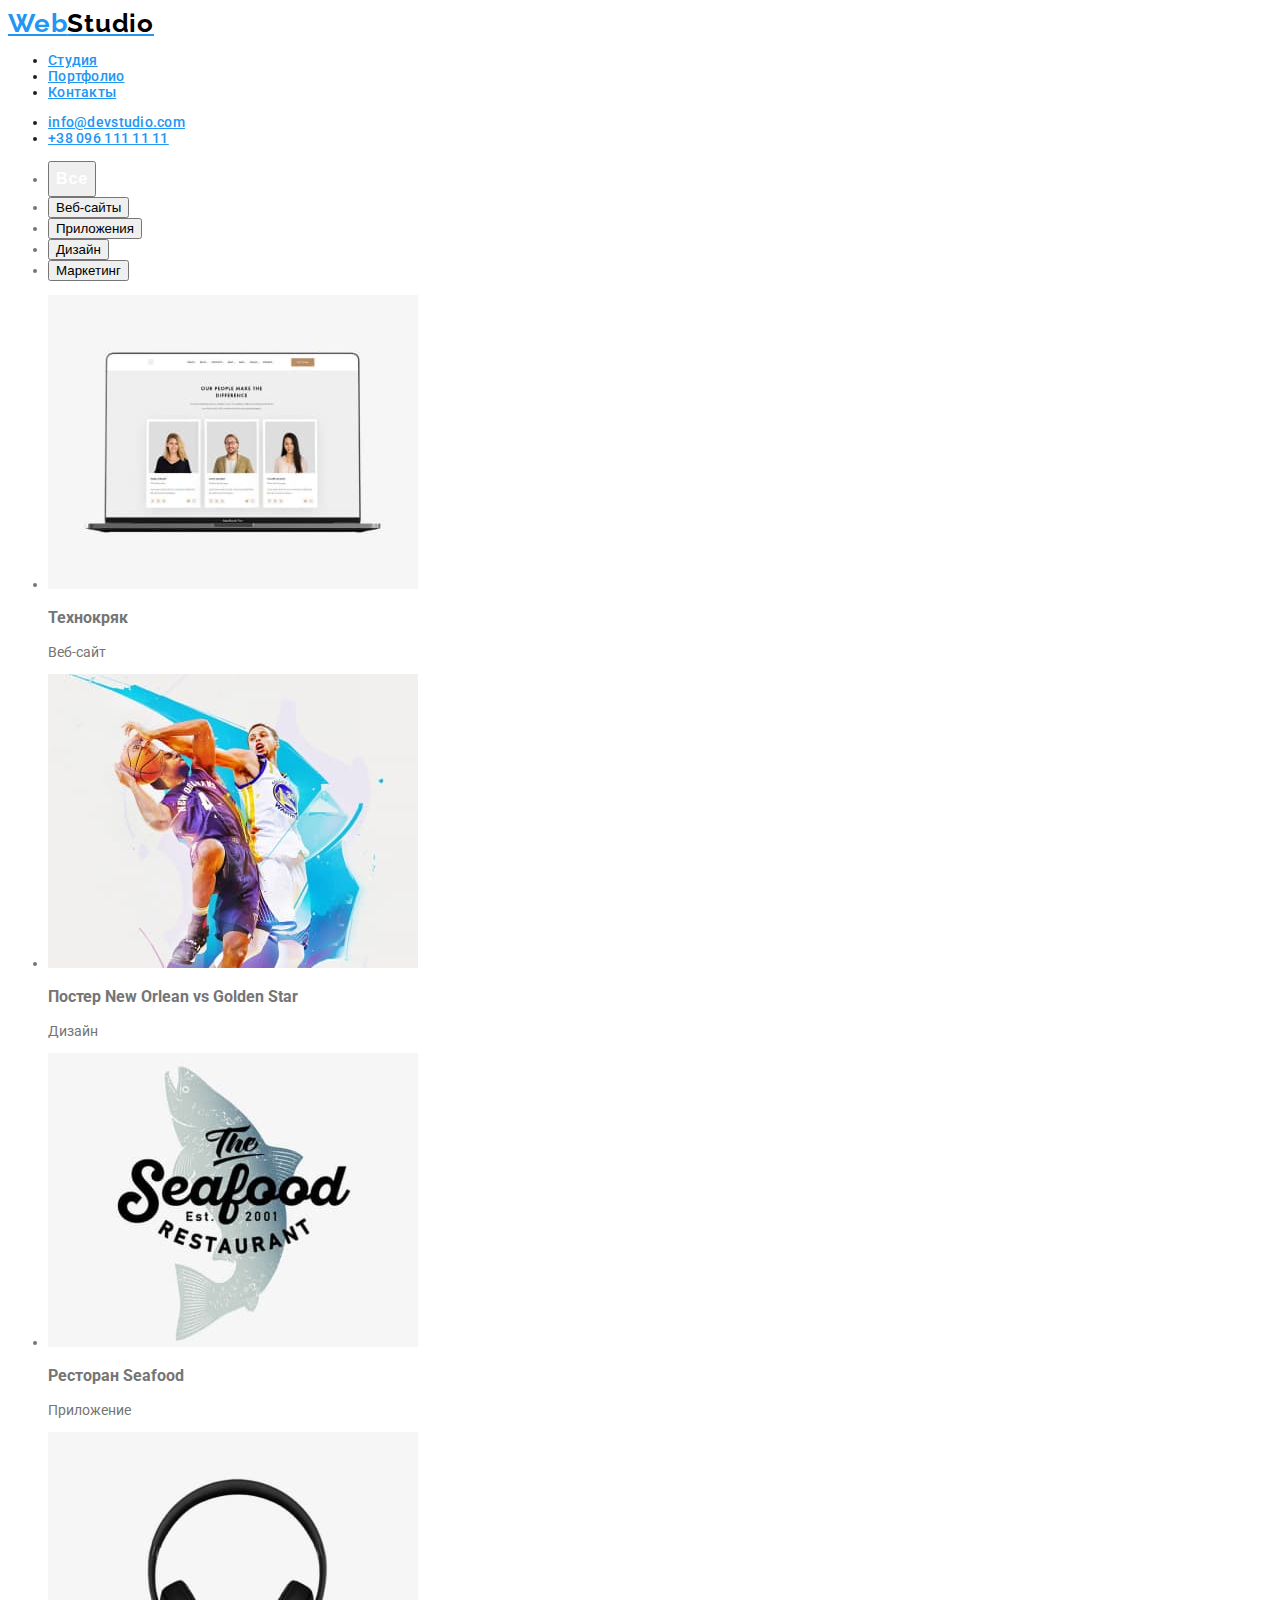
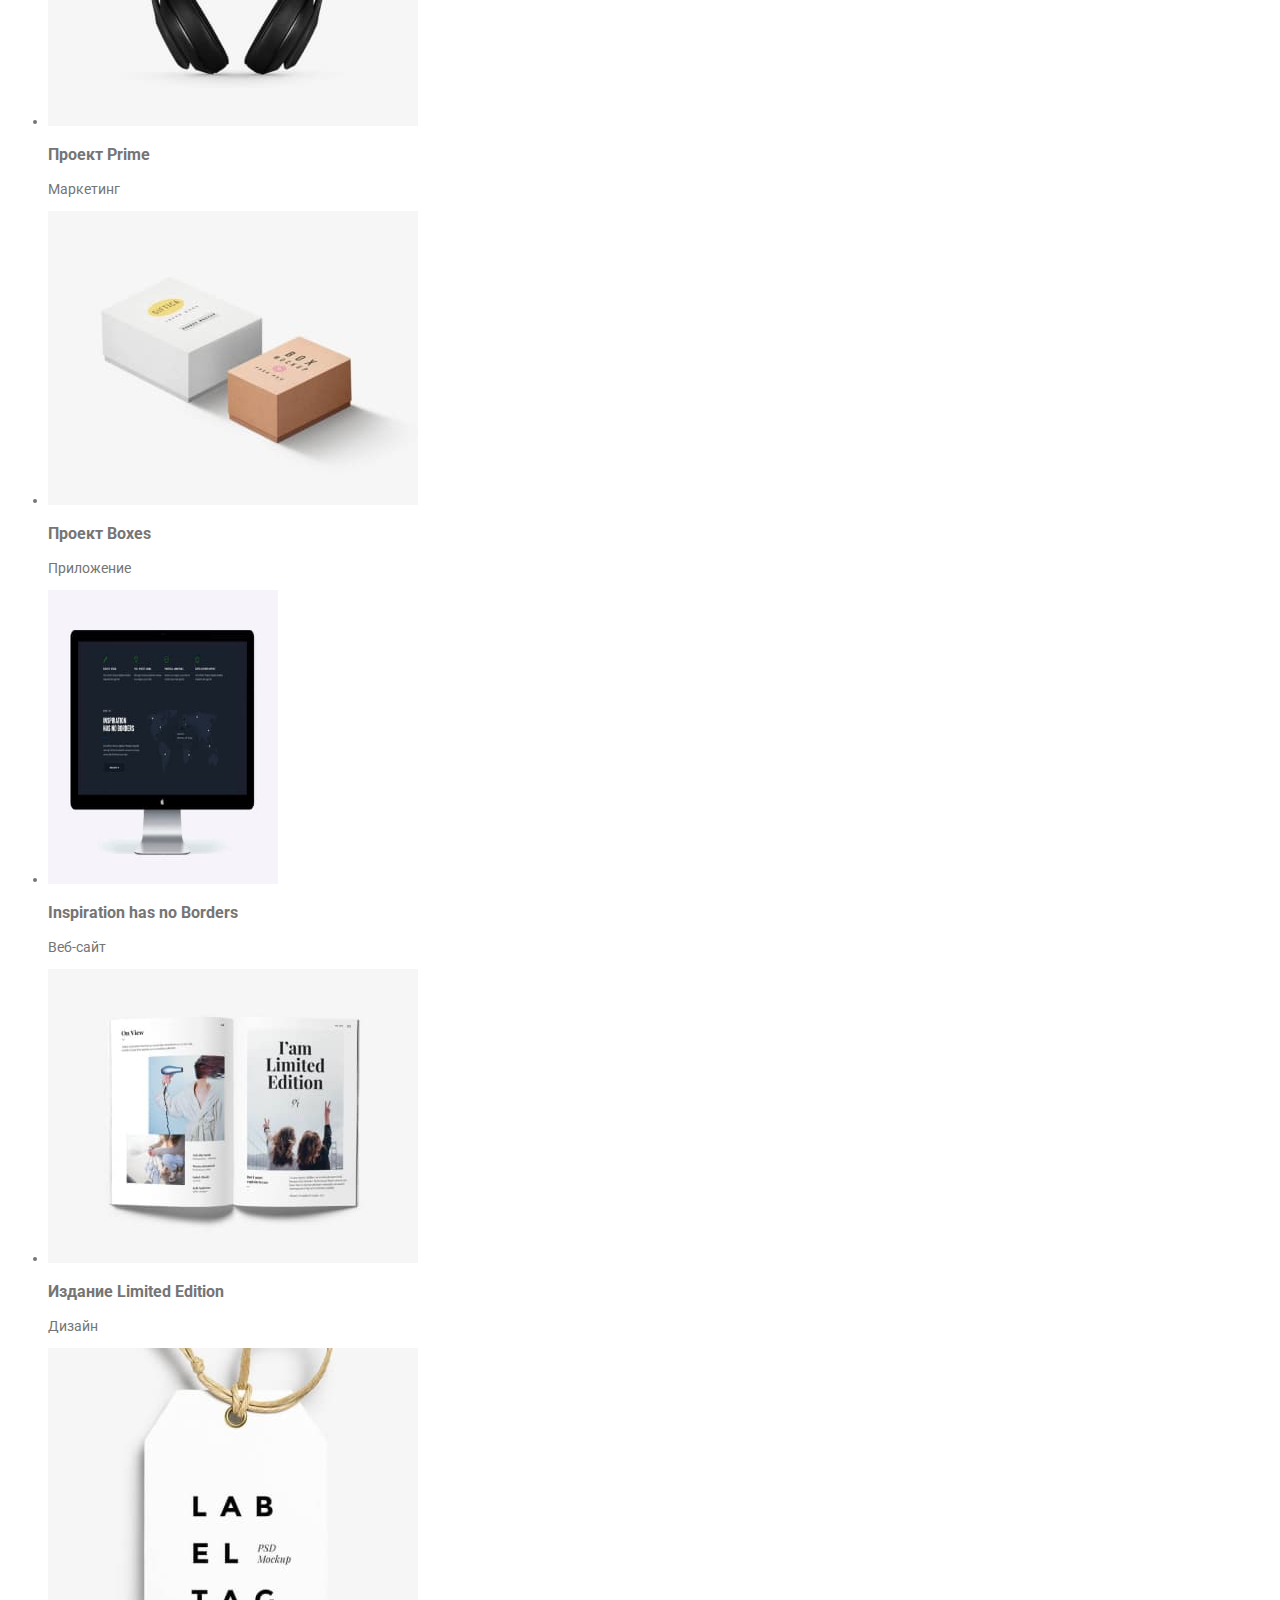
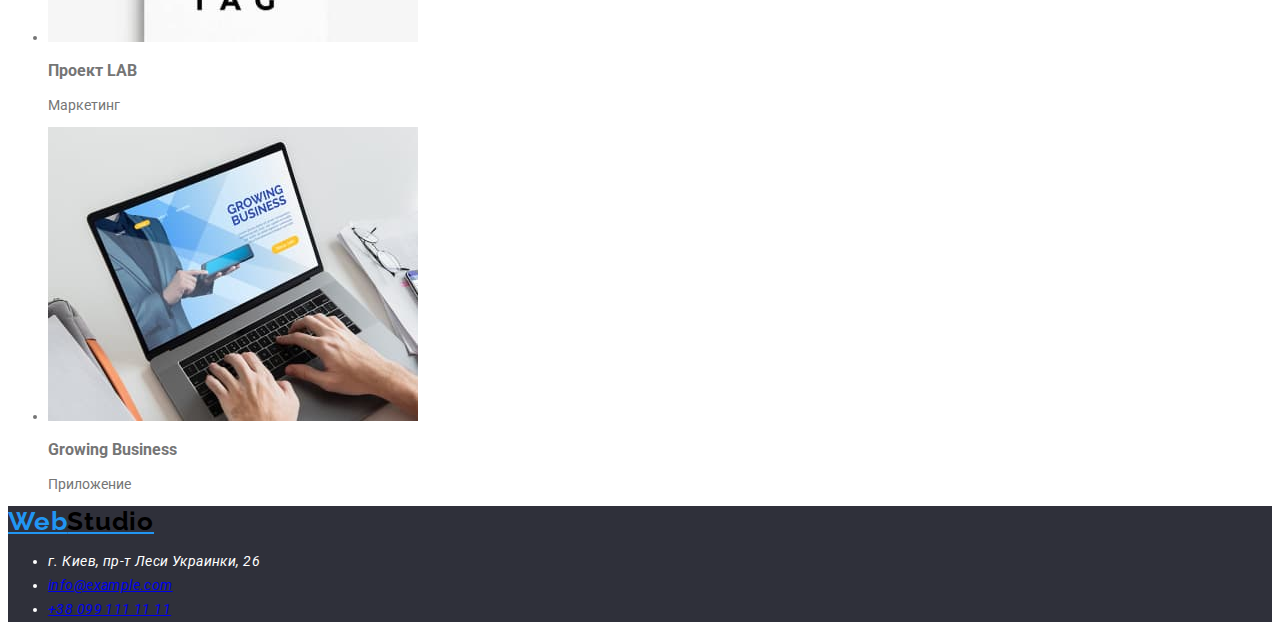
==== portfolio.html @ 28a1908c "Доработка portfolio button logo" ====
<!DOCTYPE html>
<html lang="ru">
  <head>
    <meta charset="UTF-8" />
    <meta http-equiv="X-UA-Compatible" content="IE=edge" />
    <meta name="viewport" content="width=device-width, initial-scale=1.0" />
    <title>Portfolio</title>
    <link rel="preconnect" href="https://fonts.googleapis.com" />
    <link rel="preconnect" href="https://fonts.gstatic.com" crossorigin />
    <link
      href="https://fonts.googleapis.com/css2?family=Raleway:wght@700&family=Roboto:wght@400;500;700;900&display=swap"
      rel="stylesheet"
    />
    <link rel="stylesheet" href="./css/style.css" />
  </head>
  <body>
    <header class="header">
      <a href="./index.html" class="header-logo">Web<span class="logo">Studio</span></a>
      <nav class="header-navigation">
        <ul class="header-list">
          <li class="header-item"><a href="" class="header-link link">Студия</a></li>
          <li class="header-item">
            <a href="./portfolio.html" class="header-link link">Портфолио</a>
          </li>
          <li class="header-item"><a href="" class="header-link link">Контакты</a></li>
        </ul>
      </nav>
      <ul class="header-list">
        <li><a href="mailto:info@devstudio.com" class="header-link">info@devstudio.com</a></li>
        <li><a class="header-link" href="tel:+380961111111">+38 096 111 11 11</a></li>
      </ul>
    </header>
    <div class="div">
      <ul class="portfolio-btn">
        <li><button type="button" class="section-btn">Все</button></li>
        <li><button type="button">Веб-сайты</button></li>
        <li><button type="button">Приложения</button></li>
        <li><button type="button">Дизайн</button></li>
        <li><button type="button">Маркетинг</button></li>
      </ul>
    </div>
    <div>
      <ul class="section-for-list">
        <li>
          <img src="./images/portfolio-1.jpg" alt="технокряк" width="370" height="294.22" />
          <h3 class="portfolio-list">Технокряк</h3>
          <p class="portfolio-about">Веб-сайт</p>
        </li>
        <li>
          <img src="./images/portfolio-2.jpg" alt="постер" width="370" height="294.22" />
          <h3 class="portfolio-list">Постер New Orlean vs Golden Star</h3>
          <p class="portfolio-about">Дизайн</p>
        </li>
        <li>
          <img src="./images/portfolio-3.jpg" alt="ресторан" width="370" height="294.22" />
          <h3 class="portfolio-list">Ресторан Seafood</h3>
          <p class="portfolio-about">Приложение</p>
        </li>
        <li>
          <img src="./images/portfolio-4.jpg" alt="прайм" width="370" height="294.22" />
          <h3 class="portfolio-list">Проект Prime</h3>
          <p class="portfolio-about">Маркетинг</p>
        </li>
        <li>
          <img src="./images/portfolio-5.jpg" alt="боксес" width="370" height="294.22" />
          <h3 class="portfolio-list">Проект Boxes</h3>
          <p class="portfolio-about">Приложение</p>
        </li>
        <li>
          <img src="./images/portfolio-6.jpg" alt="инспирейшн" width="230" height="294.22" />
          <h3 class="portfolio-list">Inspiration has no Borders</h3>
          <p class="portfolio-about">Веб-сайт</p>
        </li>
        <li>
          <img src="./images/portfolio-7.jpg" alt="издание" width="370" height="294.22" />
          <h3 class="portfolio-list">Издание Limited Edition</h3>
          <p class="portfolio-about">Дизайн</p>
        </li>
        <li>
          <img src="./images/portfolio-8.jpg" alt="лаб" width="370" height="294.22" />
          <h3 class="portfolio-list">Проект LAB</h3>
          <p class="portfolio-about">Маркетинг</p>
        </li>
        <li>
          <img src="./images/portfolio-9.jpg" alt="бизнес" width="370" height="294.22" />
          <h3 class="portfolio-list">Growing Business</h3>
          <p class="portfolio-about">Приложение</p>
        </li>
      </ul>
    </div>

    <footer class="footer">
      <a href="" class="header-logo">Web<span class="logo">Studio</span></a>
      <address>
        <ul class="footer-list">
          <li class="adress-text">г. Киев, пр-т Леси Украинки, 26</li>
          <li class="adress-text"><a href="mailto:info@example.com">info@example.com</a></li>
          <li class="adress-text"><a href="tel:+380991111111">+38 099 111 11 11</a></li>
        </ul>
      </address>
    </footer>
  </body>
</html>
---- css/style.css ----
:root {
  --main-color: #757575;
  --secondary-color: #212121;
}

body {
  font-family: 'Roboto', sans-serif;
  font-weight: 400;
  font-style: normal;
  font-size: 14px;
  color: var(--main-color);
}
.hidden-title {
  width: 1px;
  height: 1px;
  overflow: hidden;
  opacity: 0;
  margin: -1px;
}

.header-logo {
  font-family: 'Raleway', sans-serif;
  font-style: normal;
  font-weight: 700;
  font-size: 26px;
  line-height: 1.19;
  letter-spacing: 0.03em;
  color: #2196f3;
}

.logo {
  font-family: 'Raleway', sans-serif;
  font-style: normal;
  font-weight: 700;
  font-size: 26px;
  line-height: 1.19;
  letter-spacing: 0.03em;
  color: #000000;
}

.header-list {
  /* font-family: 'Roboto';
  font-style: normal; */
  font-weight: 500;
  /* font-size: 14px; */
  line-height: 1.14;
  letter-spacing: 0.02em;
  color: #212121;
}

.header-link {
  /* font-family: 'Roboto';
  font-style: normal; */
  font-weight: 500;
  /* font-size: 14px; */
  line-height: 1.14;
  letter-spacing: 0.02em;
  color: #2196f3;
}

.section-main {
  /* font-family: 'Roboto';
  font-style: normal; */
  font-weight: 900;
  font-size: 44px;
  line-height: 1.36;
  text-align: center;
  letter-spacing: 0.06em;
  text-transform: uppercase;
  color: #ffffff;
}

.section {
  background: #2f303a;
}

.section-btn {
  /* font-family: 'Roboto';
  font-style: normal; */
  font-weight: 700;
  font-size: 16px;
  line-height: 1.88;
  display: flex;
  align-items: center;
  text-align: center;
  letter-spacing: 0.06em;
  color: #ffffff;
}
.section-two-text {
  /* font-family: 'Roboto';
  font-style: normal; */
  font-weight: 700;
  /* font-size: 14px; */
  line-height: 1.14;
  letter-spacing: 0.03em;
  text-transform: uppercase;
  color: #212121;
}

.section-two-text1 {
  /* font-family: 'Roboto';
  font-style: normal; */
  font-weight: 400;
  /* font-size: 14px; */
  line-height: 1.71;
  letter-spacing: 0.03em;
  color: #757575;
}

.section-three {
/* font-family: 'Roboto';
font-style: normal; */
font-weight: 700;
font-size: 36px;
line-height: 1.17;
text-align: center;
letter-spacing: 0.03em
color: #212121;
}

.section-for {
/* font-family: 'Roboto';
font-style: normal; */
font-weight: 700;
font-size: 36px;
line-height: 1.17;
text-align: center;
letter-spacing: 0.03em;
color: #212121;
}

.section-for-name {
/* font-family: 'Roboto';
font-style: normal; */
font-weight: 500;
font-size: 16px;
line-height: 1.19;
text-align: center;
letter-spacing: 0.03em;
color: #212121;
}

.section-for-text {
/* font-family: 'Roboto';
font-style: normal;
font-weight: 400; */
font-size: 16px;
line-height: 1.19;
text-align: center;
letter-spacing: 0.03em;
color: #757575;
}

.adress-text {
  /* font-family: 'Roboto';
font-style: normal;
font-weight: 400;
font-size: 14px; */
line-height: 1.71;
letter-spacing: 0.03em;
color: #FFFFFF;
}

.footer {
  background: #2F303A;
}
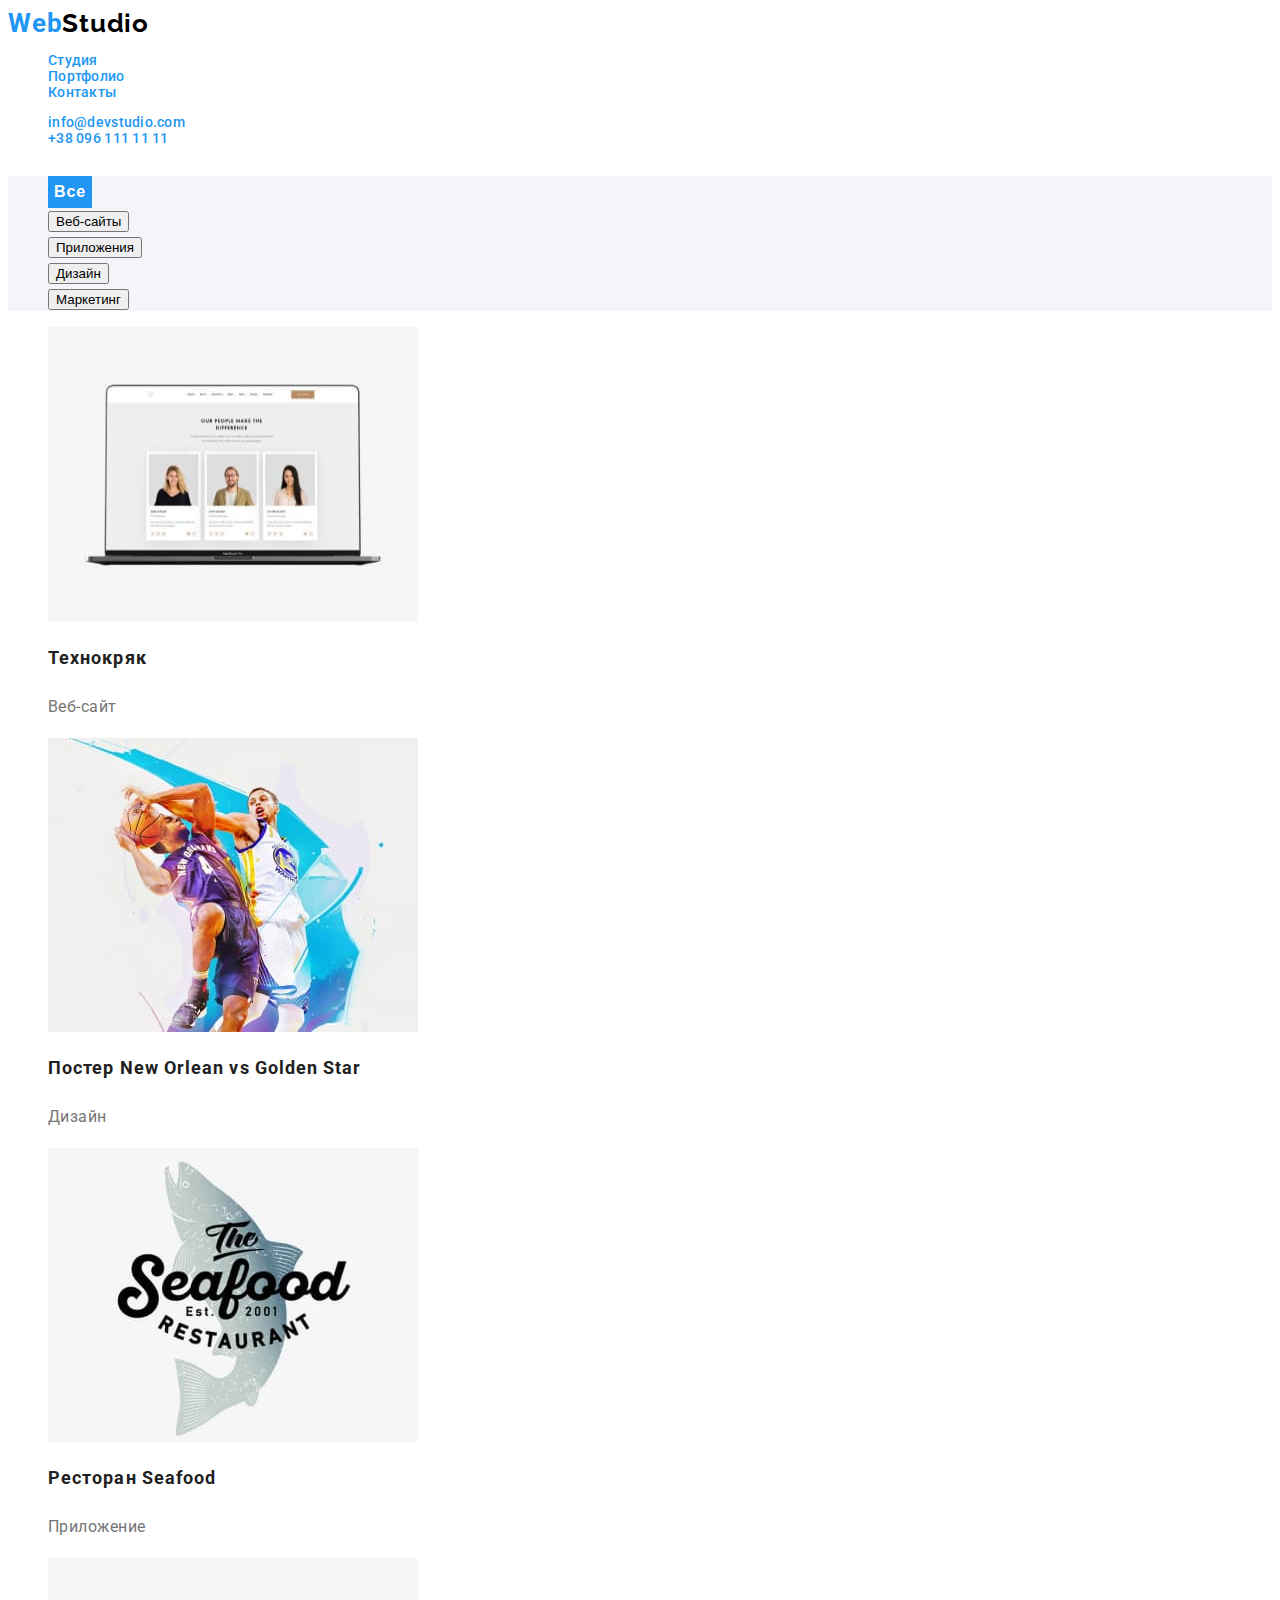
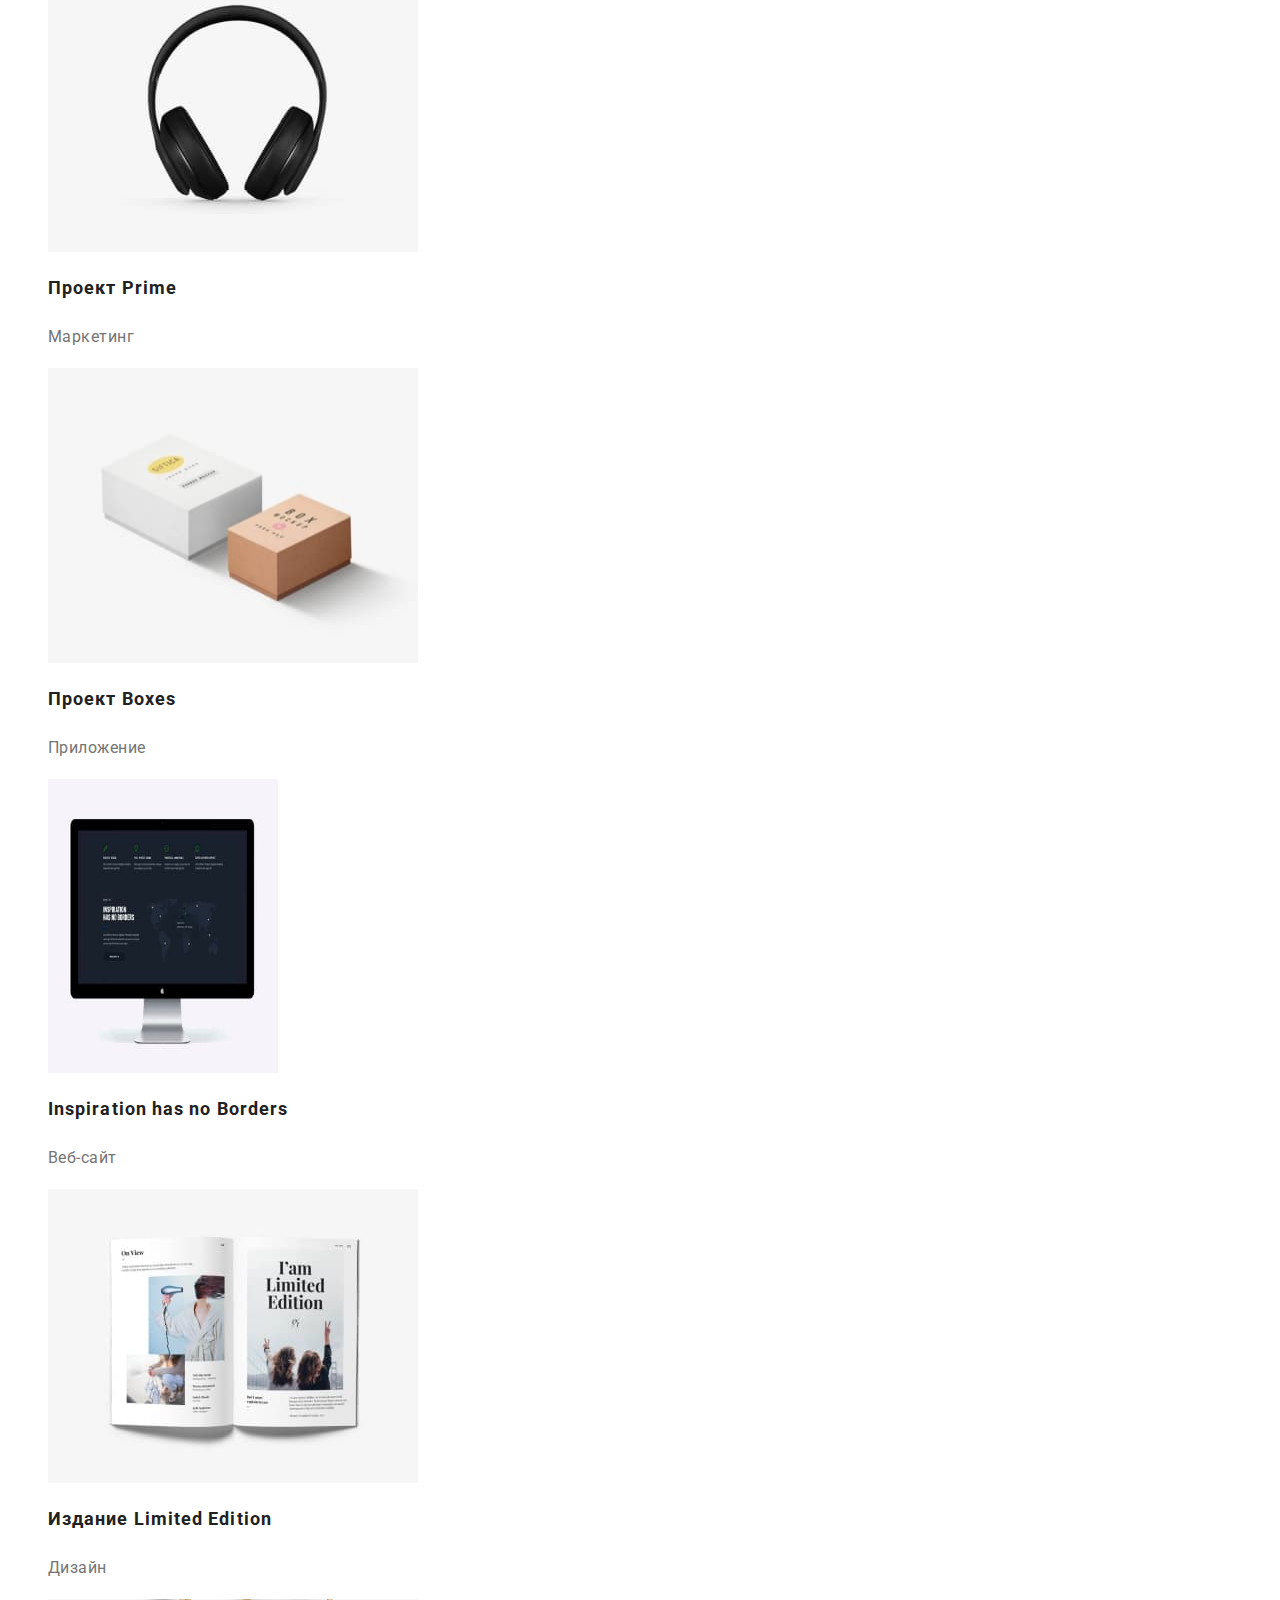
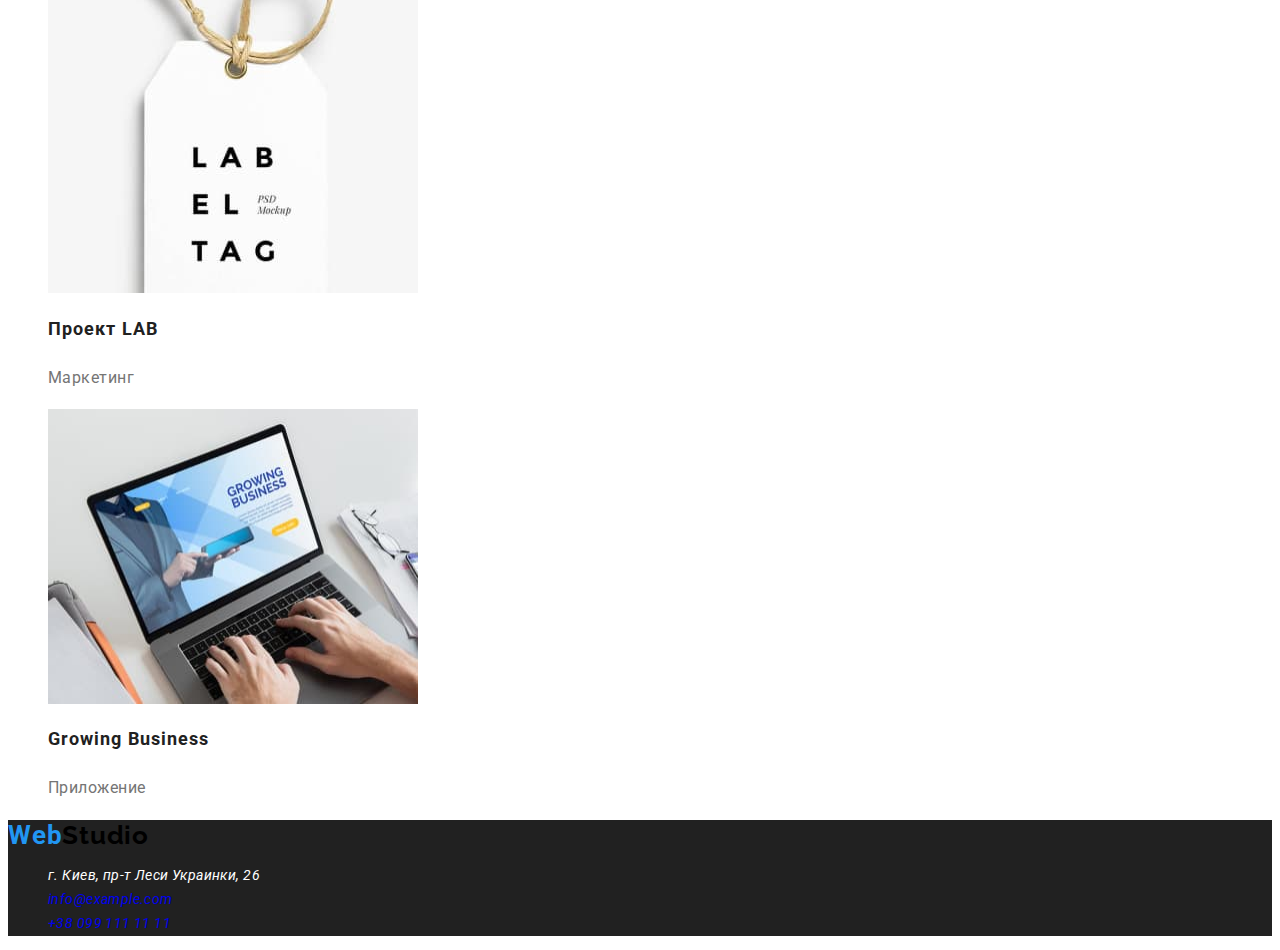
==== commit 2f5f7e09: "Добавлены переменные в портфолио добавлены main section h1" ====
--- a/portfolio.html
+++ b/portfolio.html
@@ -30,64 +30,68 @@
         <li><a class="header-link" href="tel:+380961111111">+38 096 111 11 11</a></li>
       </ul>
     </header>
-    <div class="div">
-      <ul class="portfolio-btn">
-        <li><button type="button" class="section-btn">Все</button></li>
-        <li><button type="button">Веб-сайты</button></li>
-        <li><button type="button">Приложения</button></li>
-        <li><button type="button">Дизайн</button></li>
-        <li><button type="button">Маркетинг</button></li>
-      </ul>
-    </div>
-    <div>
-      <ul class="section-for-list">
-        <li>
-          <img src="./images/portfolio-1.jpg" alt="технокряк" width="370" height="294.22" />
-          <h3 class="portfolio-list">Технокряк</h3>
-          <p class="portfolio-about">Веб-сайт</p>
-        </li>
-        <li>
-          <img src="./images/portfolio-2.jpg" alt="постер" width="370" height="294.22" />
-          <h3 class="portfolio-list">Постер New Orlean vs Golden Star</h3>
-          <p class="portfolio-about">Дизайн</p>
-        </li>
-        <li>
-          <img src="./images/portfolio-3.jpg" alt="ресторан" width="370" height="294.22" />
-          <h3 class="portfolio-list">Ресторан Seafood</h3>
-          <p class="portfolio-about">Приложение</p>
-        </li>
-        <li>
-          <img src="./images/portfolio-4.jpg" alt="прайм" width="370" height="294.22" />
-          <h3 class="portfolio-list">Проект Prime</h3>
-          <p class="portfolio-about">Маркетинг</p>
-        </li>
-        <li>
-          <img src="./images/portfolio-5.jpg" alt="боксес" width="370" height="294.22" />
-          <h3 class="portfolio-list">Проект Boxes</h3>
-          <p class="portfolio-about">Приложение</p>
-        </li>
-        <li>
-          <img src="./images/portfolio-6.jpg" alt="инспирейшн" width="230" height="294.22" />
-          <h3 class="portfolio-list">Inspiration has no Borders</h3>
-          <p class="portfolio-about">Веб-сайт</p>
-        </li>
-        <li>
-          <img src="./images/portfolio-7.jpg" alt="издание" width="370" height="294.22" />
-          <h3 class="portfolio-list">Издание Limited Edition</h3>
-          <p class="portfolio-about">Дизайн</p>
-        </li>
-        <li>
-          <img src="./images/portfolio-8.jpg" alt="лаб" width="370" height="294.22" />
-          <h3 class="portfolio-list">Проект LAB</h3>
-          <p class="portfolio-about">Маркетинг</p>
-        </li>
-        <li>
-          <img src="./images/portfolio-9.jpg" alt="бизнес" width="370" height="294.22" />
-          <h3 class="portfolio-list">Growing Business</h3>
-          <p class="portfolio-about">Приложение</p>
-        </li>
-      </ul>
-    </div>
+    <main>
+      <section>
+        <h1 class="hidden-title">Кнопки управления портфолио</h1>
+        <ul class="portfolio-btn">
+          <li><button type="button" class="section-btn">Все</button></li>
+          <li><button type="button">Веб-сайты</button></li>
+          <li><button type="button">Приложения</button></li>
+          <li><button type="button">Дизайн</button></li>
+          <li><button type="button">Маркетинг</button></li>
+        </ul>
+      </section>
+
+      <section>
+        <ul class="section-for-list">
+          <li>
+            <img src="./images/portfolio-1.jpg" alt="технокряк" width="370" height="294.22" />
+            <h2 class="portfolio-list">Технокряк</h2>
+            <p class="portfolio-about">Веб-сайт</p>
+          </li>
+          <li>
+            <img src="./images/portfolio-2.jpg" alt="постер" width="370" height="294.22" />
+            <h2 class="portfolio-list">Постер New Orlean vs Golden Star</h2>
+            <p class="portfolio-about">Дизайн</p>
+          </li>
+          <li>
+            <img src="./images/portfolio-3.jpg" alt="ресторан" width="370" height="294.22" />
+            <h2 class="portfolio-list">Ресторан Seafood</h2>
+            <p class="portfolio-about">Приложение</p>
+          </li>
+          <li>
+            <img src="./images/portfolio-4.jpg" alt="прайм" width="370" height="294.22" />
+            <h2 class="portfolio-list">Проект Prime</h2>
+            <p class="portfolio-about">Маркетинг</p>
+          </li>
+          <li>
+            <img src="./images/portfolio-5.jpg" alt="боксес" width="370" height="294.22" />
+            <h2 class="portfolio-list">Проект Boxes</h2>
+            <p class="portfolio-about">Приложение</p>
+          </li>
+          <li>
+            <img src="./images/portfolio-6.jpg" alt="инспирейшн" width="230" height="294.22" />
+            <h2 class="portfolio-list">Inspiration has no Borders</h2>
+            <p class="portfolio-about">Веб-сайт</p>
+          </li>
+          <li>
+            <img src="./images/portfolio-7.jpg" alt="издание" width="370" height="294.22" />
+            <h2 class="portfolio-list">Издание Limited Edition</h2>
+            <p class="portfolio-about">Дизайн</p>
+          </li>
+          <li>
+            <img src="./images/portfolio-8.jpg" alt="лаб" width="370" height="294.22" />
+            <h2 class="portfolio-list">Проект LAB</h2>
+            <p class="portfolio-about">Маркетинг</p>
+          </li>
+          <li>
+            <img src="./images/portfolio-9.jpg" alt="бизнес" width="370" height="294.22" />
+            <h2 class="portfolio-list">Growing Business</h2>
+            <p class="portfolio-about">Приложение</p>
+          </li>
+        </ul>
+      </section>
+    </main>
 
     <footer class="footer">
       <a href="" class="header-logo">Web<span class="logo">Studio</span></a>
--- a/css/style.css
+++ b/css/style.css
@@ -1,6 +1,12 @@
 :root {
   --main-color: #757575;
   --secondary-color: #212121;
+  --logo-color-header: #000000;
+  --logo-color-footer: #ffffff;
+}
+
+a {
+  text-decoration: none;
 }
 
 body {
@@ -10,6 +16,7 @@
   font-size: 14px;
   color: var(--main-color);
 }
+
 .hidden-title {
   width: 1px;
   height: 1px;
@@ -19,8 +26,6 @@
 }
 
 .header-logo {
-  font-family: 'Raleway', sans-serif;
-  font-style: normal;
   font-weight: 700;
   font-size: 26px;
   line-height: 1.19;
@@ -30,44 +35,47 @@
 
 .logo {
   font-family: 'Raleway', sans-serif;
+  font-weight: 700;
+  font-size: 26px;
+  line-height: 1.19;
+  letter-spacing: 0.03em;
+  color: var(--logo-color-header);
+}
+
+.footer-logo {
+  font-family: 'Raleway';
   font-style: normal;
   font-weight: 700;
   font-size: 26px;
   line-height: 1.19;
   letter-spacing: 0.03em;
-  color: #000000;
+  color: var(--logo-color-header);
 }
 
 .header-list {
-  /* font-family: 'Roboto';
-  font-style: normal; */
-  font-weight: 500;
-  /* font-size: 14px; */
+  font-weight: 500;
+
   line-height: 1.14;
   letter-spacing: 0.02em;
-  color: #212121;
+  color: var(--secondary-color);
 }
 
 .header-link {
-  /* font-family: 'Roboto';
-  font-style: normal; */
-  font-weight: 500;
-  /* font-size: 14px; */
+  font-weight: 500;
+
   line-height: 1.14;
   letter-spacing: 0.02em;
   color: #2196f3;
 }
 
 .section-main {
-  /* font-family: 'Roboto';
-  font-style: normal; */
   font-weight: 900;
   font-size: 44px;
   line-height: 1.36;
   text-align: center;
   letter-spacing: 0.06em;
   text-transform: uppercase;
-  color: #ffffff;
+  color: var(--logo-color-footer);
 }
 
 .section {
@@ -75,8 +83,6 @@
 }
 
 .section-btn {
-  /* font-family: 'Roboto';
-  font-style: normal; */
   font-weight: 700;
   font-size: 16px;
   line-height: 1.88;
@@ -84,83 +90,111 @@
   align-items: center;
   text-align: center;
   letter-spacing: 0.06em;
-  color: #ffffff;
+  border: #2196f3;
+  background-color: #2196f3;
+  color: var(--logo-color-footer);
 }
 .section-two-text {
-  /* font-family: 'Roboto';
-  font-style: normal; */
-  font-weight: 700;
-  /* font-size: 14px; */
+  font-weight: 700;
+  list-style-type: none;
   line-height: 1.14;
   letter-spacing: 0.03em;
   text-transform: uppercase;
-  color: #212121;
+  color: var(--secondary-color);
 }
 
 .section-two-text1 {
-  /* font-family: 'Roboto';
-  font-style: normal; */
   font-weight: 400;
-  /* font-size: 14px; */
+
   line-height: 1.71;
   letter-spacing: 0.03em;
-  color: #757575;
+  color: var(--main-color);
+}
+
+.section-about {
+  font-weight: 700;
+  font-size: 36px;
+  line-height: 1.17;
+  text-align: center;
+  letter-spacing: 0.03em;
+  color: var(--secondary-color);
 }
 
 .section-three {
-/* font-family: 'Roboto';
-font-style: normal; */
-font-weight: 700;
-font-size: 36px;
-line-height: 1.17;
-text-align: center;
-letter-spacing: 0.03em
-color: #212121;
+  font-weight: 700;
+  font-size: 36px;
+  line-height: 1.17;
+  text-align: center;
+  letter-spacing: 0.03em;
+  color: var(--secondary-color);
 }
 
 .section-for {
-/* font-family: 'Roboto';
-font-style: normal; */
-font-weight: 700;
-font-size: 36px;
-line-height: 1.17;
-text-align: center;
-letter-spacing: 0.03em;
-color: #212121;
+  font-weight: 700;
+  font-size: 36px;
+  line-height: 1.17;
+  text-align: center;
+  letter-spacing: 0.03em;
+  color: var(--secondary-color) 1;
 }
 
 .section-for-name {
-/* font-family: 'Roboto';
-font-style: normal; */
-font-weight: 500;
-font-size: 16px;
-line-height: 1.19;
-text-align: center;
-letter-spacing: 0.03em;
-color: #212121;
+  font-weight: 500;
+  font-size: 16px;
+  line-height: 1.19;
+  text-align: center;
+  letter-spacing: 0.03em;
+  color: var(--secondary-color);
 }
 
 .section-for-text {
-/* font-family: 'Roboto';
-font-style: normal;
-font-weight: 400; */
-font-size: 16px;
-line-height: 1.19;
-text-align: center;
-letter-spacing: 0.03em;
-color: #757575;
+  font-size: 16px;
+  line-height: 1.19;
+  text-align: center;
+  letter-spacing: 0.03em;
+  color: var(--main-color);
+}
+
+.header-list,
+.section-list,
+.section-three-list,
+.section-for-list,
+.footer-list {
+  list-style-type: none;
 }
 
 .adress-text {
-  /* font-family: 'Roboto';
-font-style: normal;
-font-weight: 400;
-font-size: 14px; */
-line-height: 1.71;
-letter-spacing: 0.03em;
-color: #FFFFFF;
+  line-height: 1.71;
+  letter-spacing: 0.03em;
+  color: var(--logo-color-footer);
+}
+
+.portfolio-btn {
+  font-weight: 500;
+  font-size: 16px;
+  line-height: 1.62;
+  background-color: #f5f4fa;
+  color: var(--secondary-color);
+  list-style-type: none;
+}
+
+.portfolio-list {
+  font-weight: 700;
+  font-size: 18px;
+  line-height: 2;
+  letter-spacing: 0.06em;
+
+  color: var(--secondary-color);
+}
+
+.portfolio-about {
+  font-size: 16px;
+  line-height: 1.88;
+  letter-spacing: 0.03em;
+
+  color: var(--main-color);
 }
 
 .footer {
-  background: #2F303A;
-}
+  background: var(--secondary-color);
+}
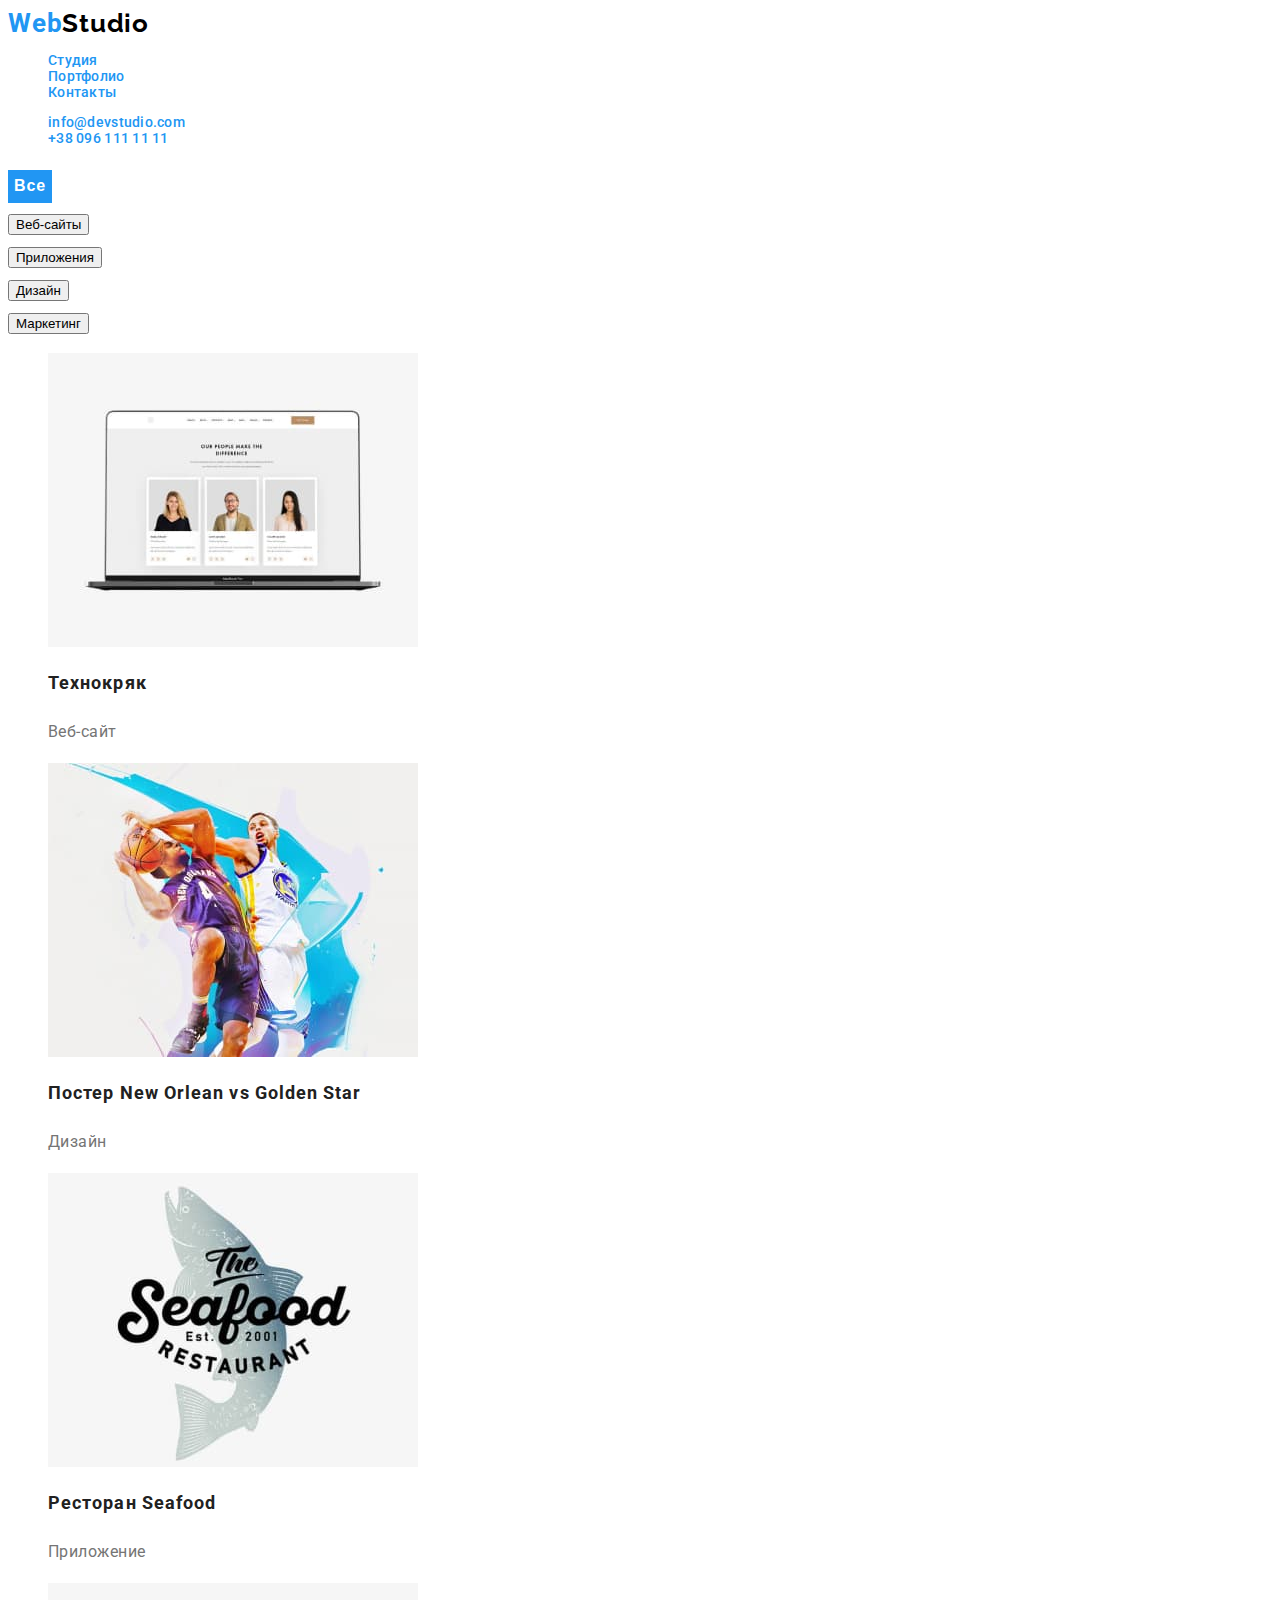
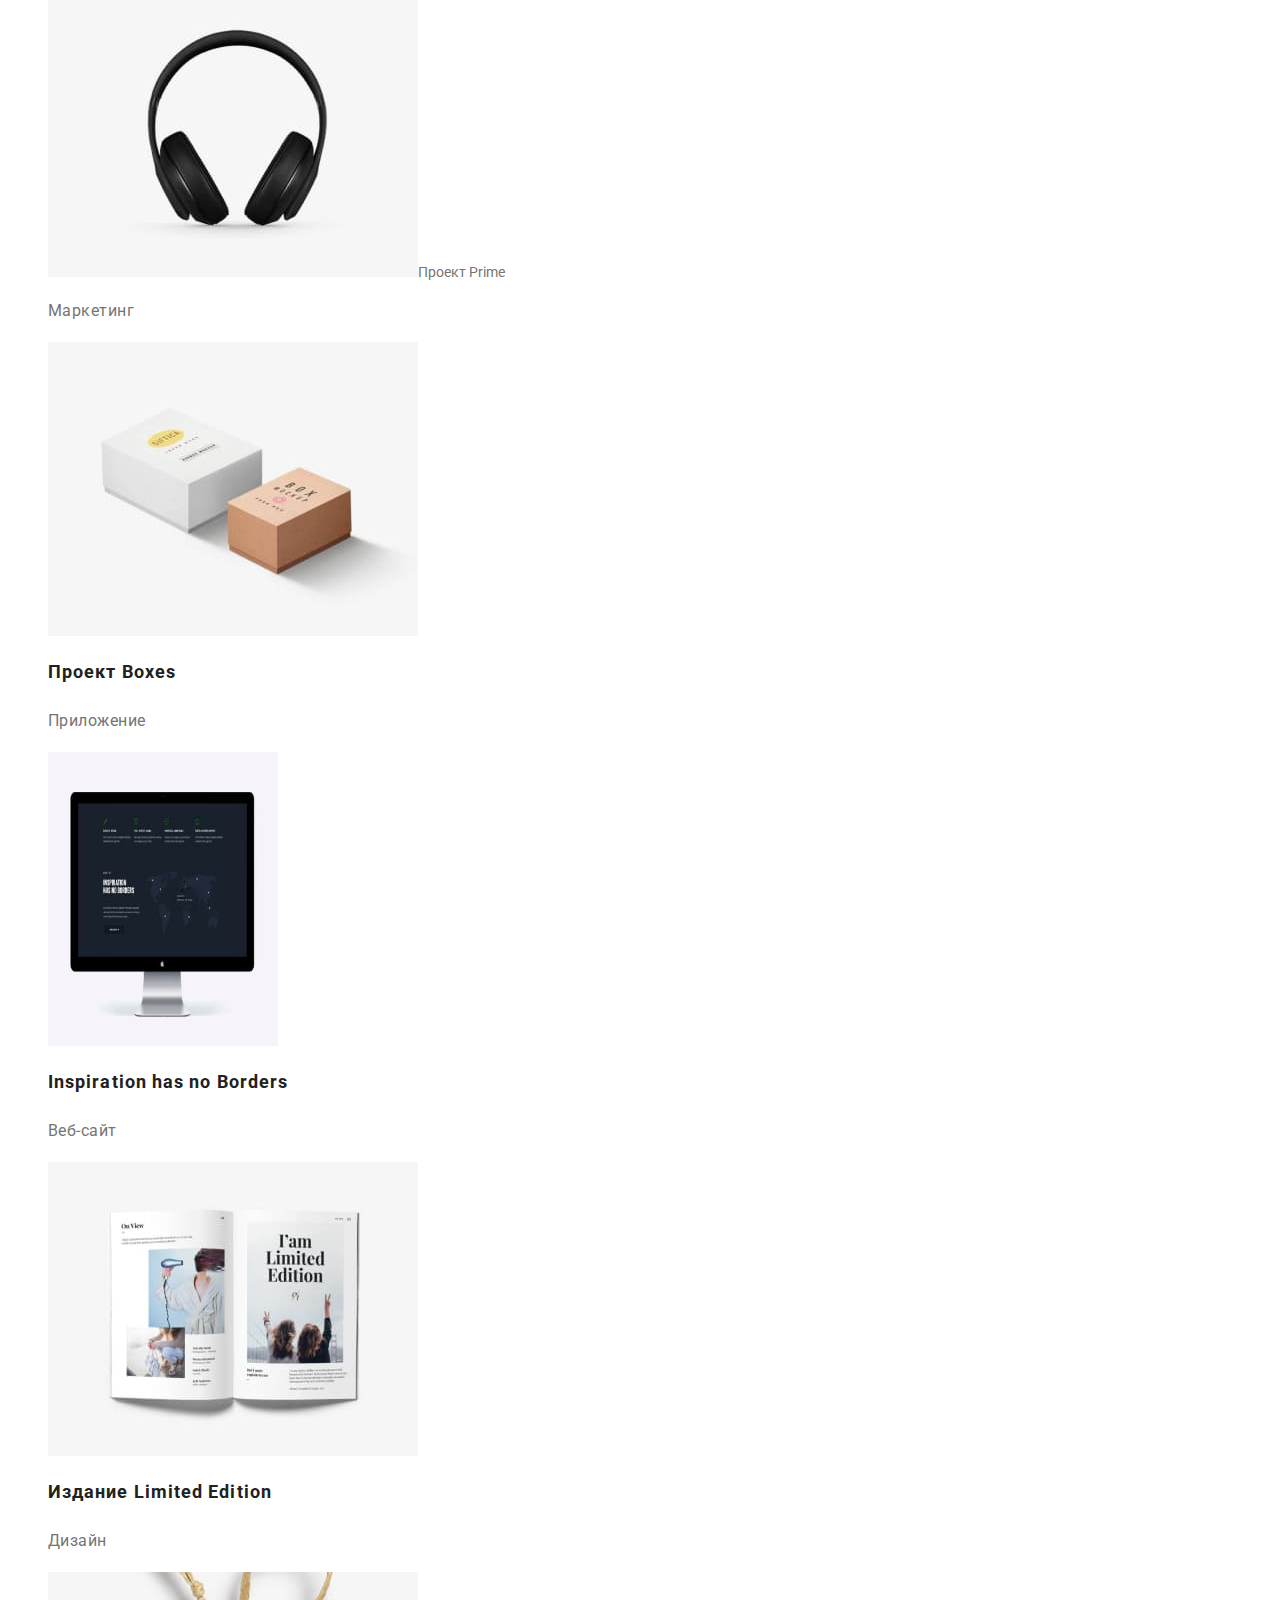
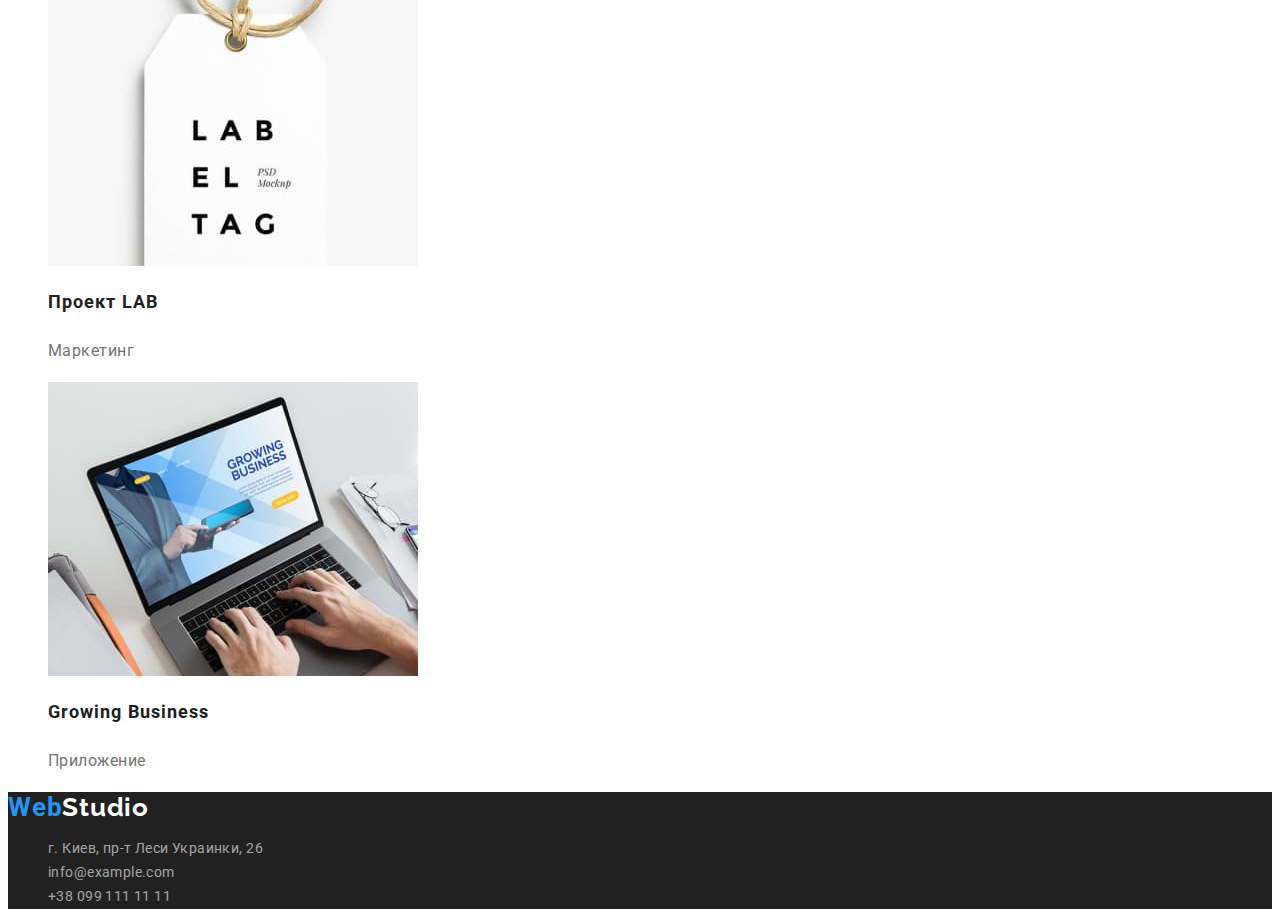
==== commit 205f9fad: "Доработаны стили в футере" ====
--- a/portfolio.html
+++ b/portfolio.html
@@ -32,7 +32,7 @@
     </header>
     <main>
       <section>
-        <h1 class="hidden-title">Кнопки управления портфолио</h1>
+        <h1 class="hidden-tit>Кнопки управления портфолио</h1>
         <ul class="portfolio-btn">
           <li><button type="button" class="section-btn">Все</button></li>
           <li><button type="button">Веб-сайты</button></li>
@@ -45,47 +45,47 @@
       <section>
         <ul class="section-for-list">
           <li>
-            <img src="./images/portfolio-1.jpg" alt="технокряк" width="370" height="294.22" />
+            <img src="./images/portfolio-1.jpg" alt="технокряк" width="370" height="294" />
             <h2 class="portfolio-list">Технокряк</h2>
             <p class="portfolio-about">Веб-сайт</p>
           </li>
           <li>
-            <img src="./images/portfolio-2.jpg" alt="постер" width="370" height="294.22" />
+            <img src="./images/portfolio-2.jpg" alt="постер" width="370" height="294" />
             <h2 class="portfolio-list">Постер New Orlean vs Golden Star</h2>
             <p class="portfolio-about">Дизайн</p>
           </li>
           <li>
-            <img src="./images/portfolio-3.jpg" alt="ресторан" width="370" height="294.22" />
+            <img src="./images/portfolio-3.jpg" alt="ресторан" width="370" height="294" />
             <h2 class="portfolio-list">Ресторан Seafood</h2>
             <p class="portfolio-about">Приложение</p>
           </li>
           <li>
-            <img src="./images/portfolio-4.jpg" alt="прайм" width="370" height="294.22" />
+            <img src="./images/portfolio-4.jpg" alt="прайм" width="370" height="294"
             <h2 class="portfolio-list">Проект Prime</h2>
             <p class="portfolio-about">Маркетинг</p>
           </li>
           <li>
-            <img src="./images/portfolio-5.jpg" alt="боксес" width="370" height="294.22" />
+            <img src="./images/portfolio-5.jpg" alt="боксес" width="370" height="294" />
             <h2 class="portfolio-list">Проект Boxes</h2>
             <p class="portfolio-about">Приложение</p>
           </li>
           <li>
-            <img src="./images/portfolio-6.jpg" alt="инспирейшн" width="230" height="294.22" />
+            <img src="./images/portfolio-6.jpg" alt="инспирейшн" width="230" height="294" />
             <h2 class="portfolio-list">Inspiration has no Borders</h2>
             <p class="portfolio-about">Веб-сайт</p>
           </li>
           <li>
-            <img src="./images/portfolio-7.jpg" alt="издание" width="370" height="294.22" />
+            <img src="./images/portfolio-7.jpg" alt="издание" width="370" height="294" />
             <h2 class="portfolio-list">Издание Limited Edition</h2>
             <p class="portfolio-about">Дизайн</p>
           </li>
           <li>
-            <img src="./images/portfolio-8.jpg" alt="лаб" width="370" height="294.22" />
+            <img src="./images/portfolio-8.jpg" alt="лаб" width="370" height="294" />
             <h2 class="portfolio-list">Проект LAB</h2>
             <p class="portfolio-about">Маркетинг</p>
           </li>
           <li>
-            <img src="./images/portfolio-9.jpg" alt="бизнес" width="370" height="294.22" />
+            <img src="./images/portfolio-9.jpg" alt="бизнес" width="370" height="294" />
             <h2 class="portfolio-list">Growing Business</h2>
             <p class="portfolio-about">Приложение</p>
           </li>
@@ -94,12 +94,12 @@
     </main>
 
     <footer class="footer">
-      <a href="" class="header-logo">Web<span class="logo">Studio</span></a>
+      <a href="" class="header-logo">Web<span class="footer-logo">Studio</span></a>
       <address>
         <ul class="footer-list">
           <li class="adress-text">г. Киев, пр-т Леси Украинки, 26</li>
-          <li class="adress-text"><a href="mailto:info@example.com">info@example.com</a></li>
-          <li class="adress-text"><a href="tel:+380991111111">+38 099 111 11 11</a></li>
+          <li><a href="mailto:info@example.com" class="adress-text">info@example.com</a></li>
+          <li><a href="tel:+380991111111" class="adress-text">+38 099 111 11 11</a></li>
         </ul>
       </address>
     </footer>
--- a/css/style.css
+++ b/css/style.css
@@ -49,7 +49,7 @@
   font-size: 26px;
   line-height: 1.19;
   letter-spacing: 0.03em;
-  color: var(--logo-color-header);
+  color: var(--logo-color-footer);
 }
 
 .header-list {
@@ -164,9 +164,10 @@
 }
 
 .adress-text {
+  font-style: normal;
   line-height: 1.71;
   letter-spacing: 0.03em;
-  color: var(--logo-color-footer);
+  color: rgba(255, 255, 255, 0.6);
 }
 
 .portfolio-btn {
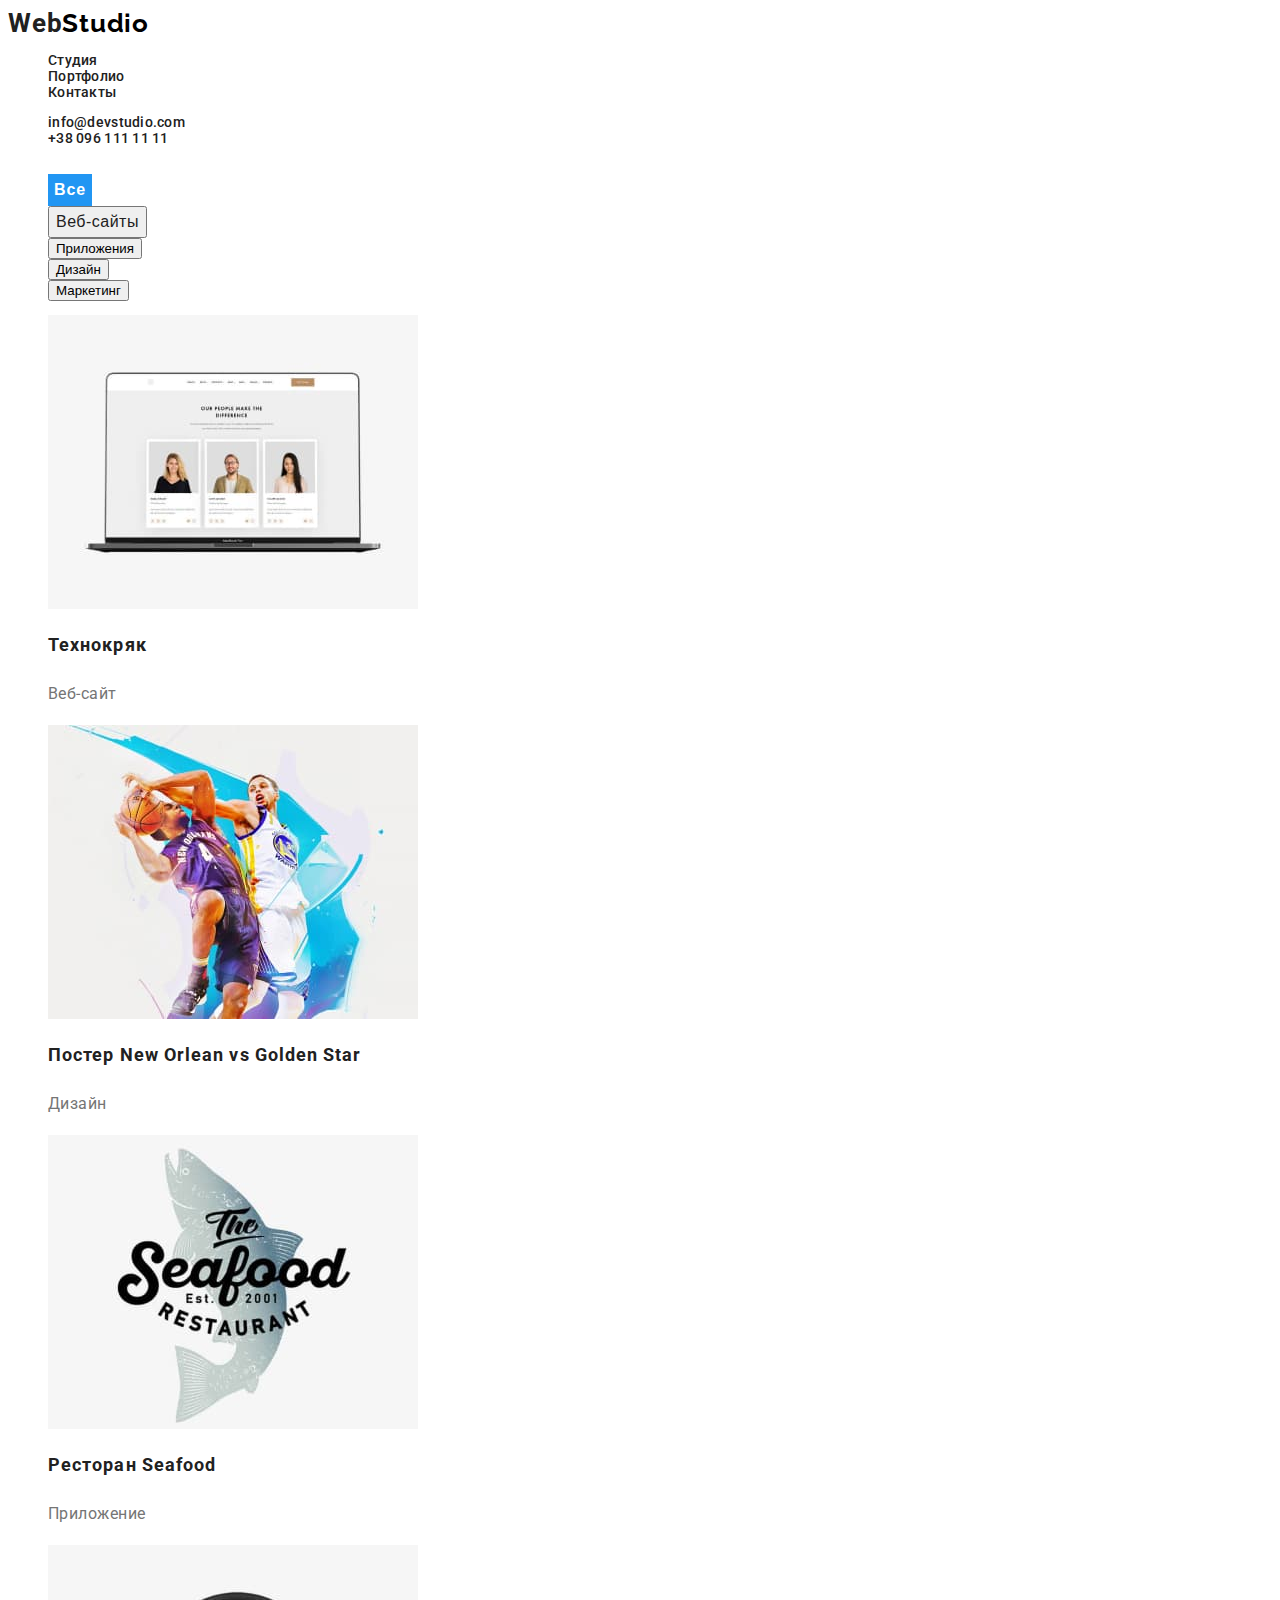
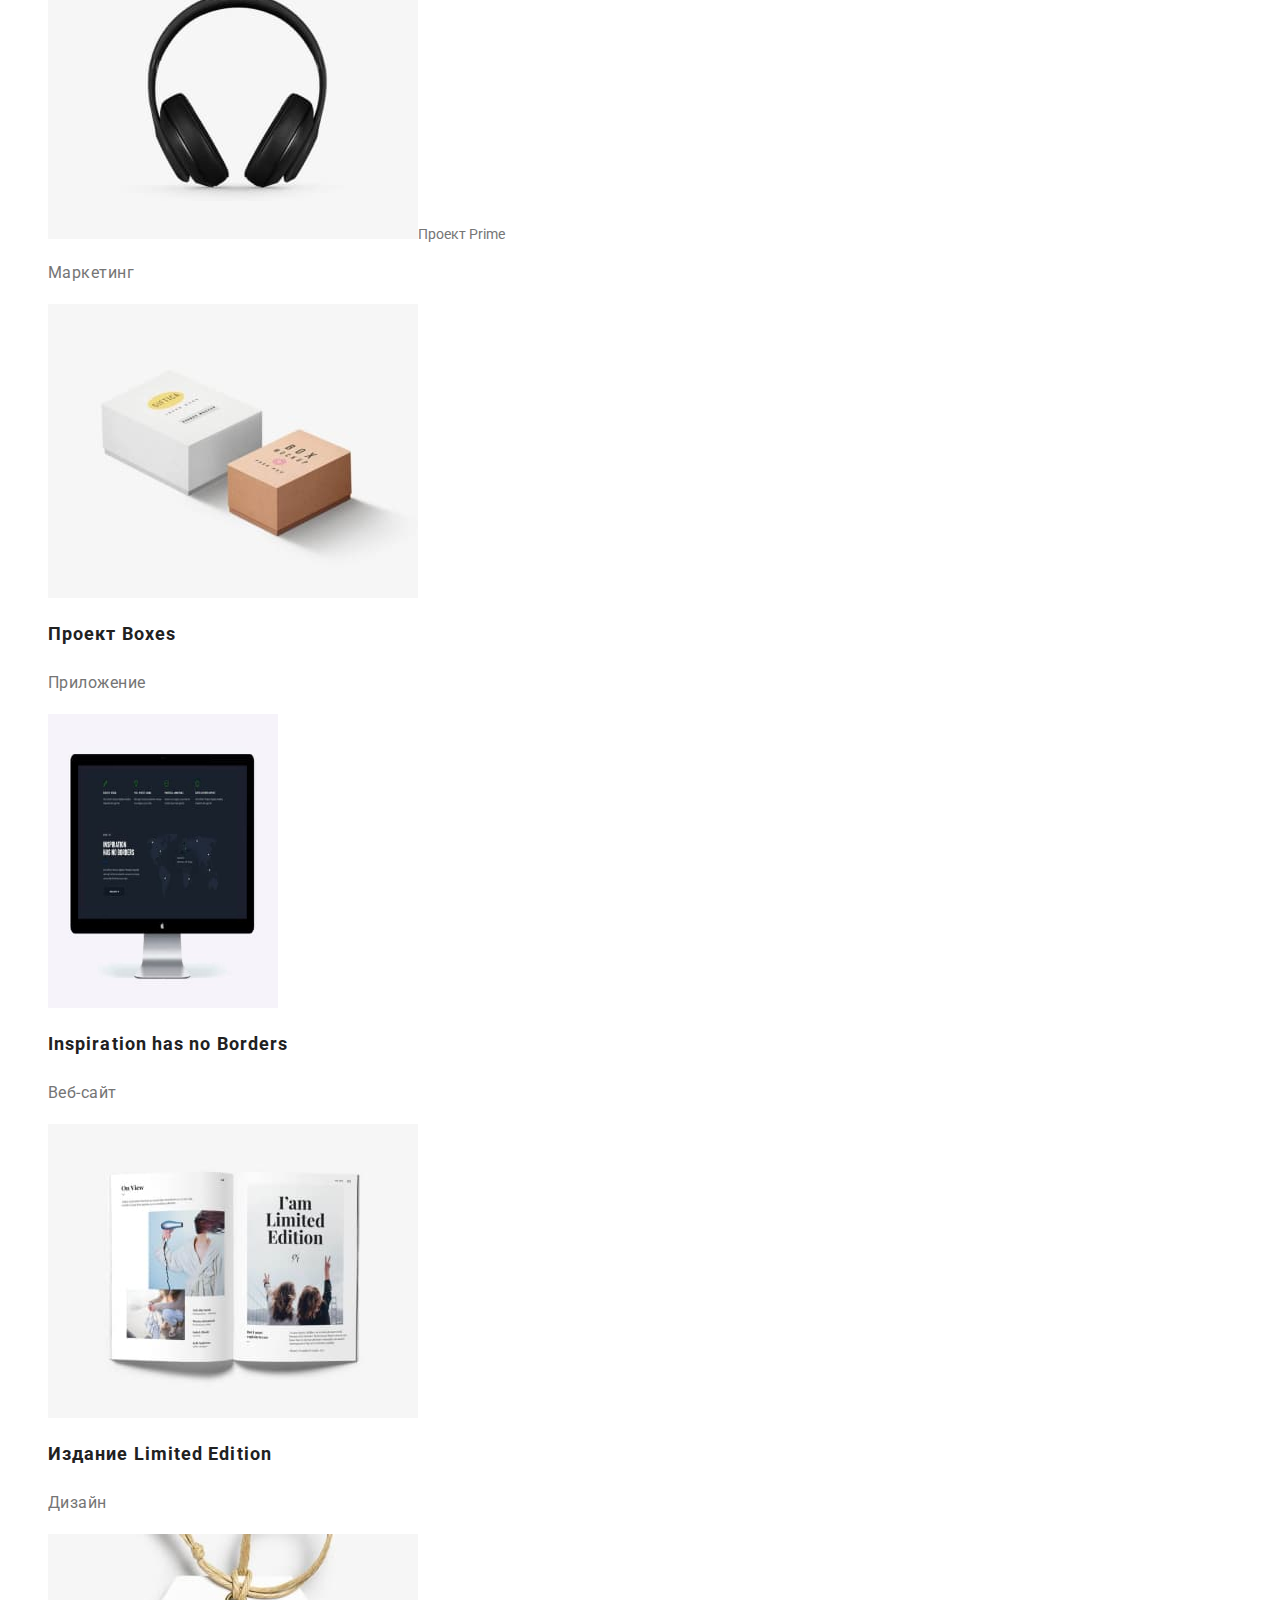
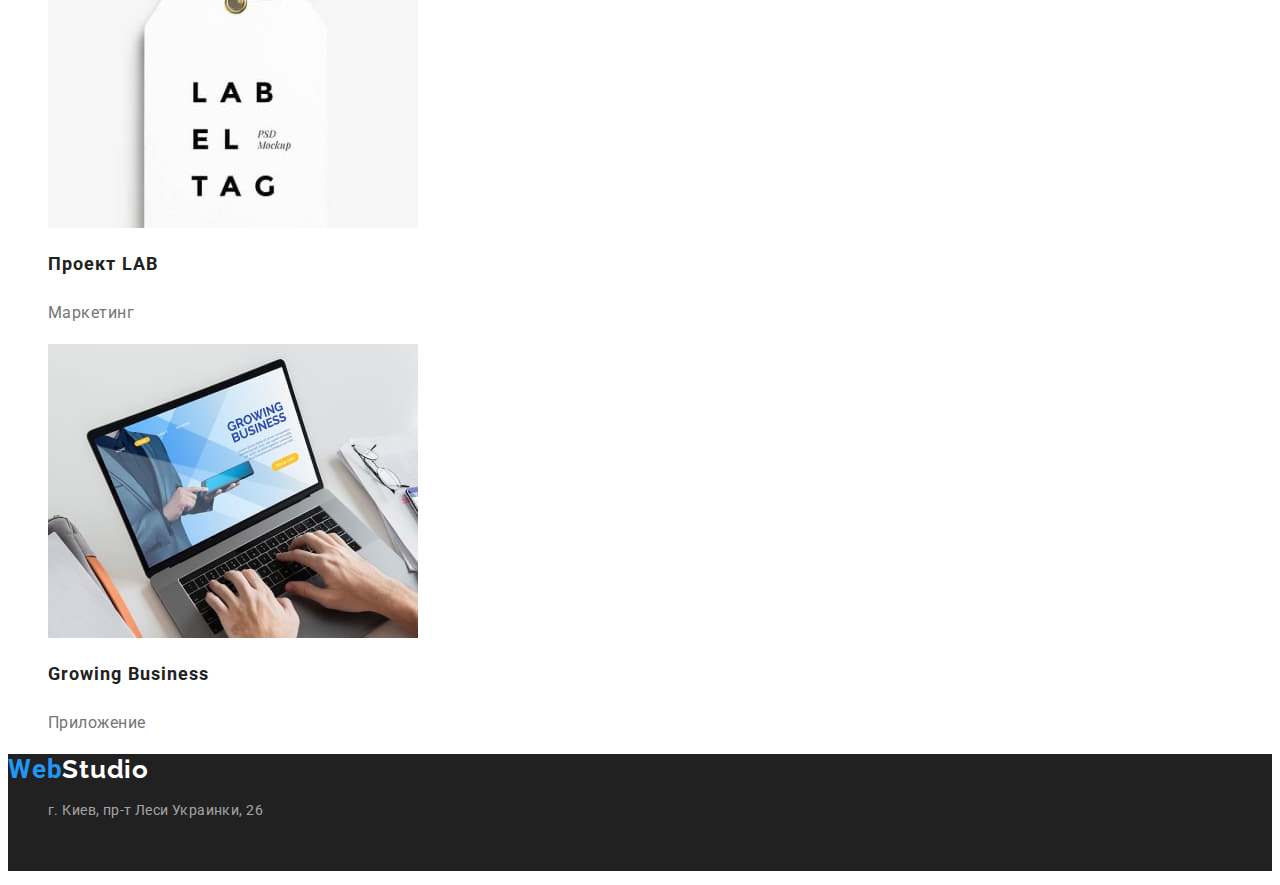
==== commit d252bcac: "Редактирование стилей ссылок" ====
--- a/portfolio.html
+++ b/portfolio.html
@@ -18,11 +18,11 @@
       <a href="./index.html" class="header-logo">Web<span class="logo">Studio</span></a>
       <nav class="header-navigation">
         <ul class="header-list">
-          <li class="header-item"><a href="" class="header-link link">Студия</a></li>
+          <li class="header-item" class="header-link link"><a href="./index.html">Студия</a></li>
           <li class="header-item">
-            <a href="./portfolio.html" class="header-link link">Портфолио</a>
+            <a href="./portfolio.html">Портфолио</a>
           </li>
-          <li class="header-item"><a href="" class="header-link link">Контакты</a></li>
+          <li class="header-item" class="header-link link"><a href="./index.html">Контакты</a></li>
         </ul>
       </nav>
       <ul class="header-list">
@@ -32,13 +32,13 @@
     </header>
     <main>
       <section>
-        <h1 class="hidden-tit>Кнопки управления портфолио</h1>
+        <h1 class="hidden-title">Кнопки управления портфолио></h1>
         <ul class="portfolio-btn">
           <li><button type="button" class="section-btn">Все</button></li>
-          <li><button type="button">Веб-сайты</button></li>
-          <li><button type="button">Приложения</button></li>
-          <li><button type="button">Дизайн</button></li>
-          <li><button type="button">Маркетинг</button></li>
+          <li><button type="button" class="portfolio-btn-style">Веб-сайты</button></li>
+          <li><button type="button" class="portfoili-btn-style">Приложения</button></li>
+          <li><button type="button" class="portfoili-btn-style">Дизайн</button></li>
+          <li><button type="button" class="portfoili-btn-style">Маркетинг</button></li>
         </ul>
       </section>
 
--- a/css/style.css
+++ b/css/style.css
@@ -9,12 +9,24 @@
   text-decoration: none;
 }
 
+a:link {
+  color: var(--secondary-color);
+}
+
+a:active {
+  color: #2196f3;
+}
+
 body {
   font-family: 'Roboto', sans-serif;
   font-weight: 400;
   font-style: normal;
   font-size: 14px;
   color: var(--main-color);
+}
+
+.header {
+  color: var(--secondary-color);
 }
 
 .hidden-title {
@@ -54,19 +66,18 @@
 
 .header-list {
   font-weight: 500;
-
   line-height: 1.14;
   letter-spacing: 0.02em;
-  color: var(--secondary-color);
-}
-
-.header-link {
+  color: var(--main-color);
+}
+
+/* .header-link {
   font-weight: 500;
 
   line-height: 1.14;
   letter-spacing: 0.02em;
   color: #2196f3;
-}
+} */
 
 .section-main {
   font-weight: 900;
@@ -171,11 +182,6 @@
 }
 
 .portfolio-btn {
-  font-weight: 500;
-  font-size: 16px;
-  line-height: 1.62;
-  background-color: #f5f4fa;
-  color: var(--secondary-color);
   list-style-type: none;
 }
 
@@ -196,6 +202,15 @@
   color: var(--main-color);
 }
 
+.portfolio-btn-style {
+  font-weight: 500;
+  font-size: 16px;
+  line-height: 1.62;
+  text-align: center;
+  letter-spacing: 0.03em;
+  color: var(--secondary-color);
+}
+
 .footer {
   background: var(--secondary-color);
 }
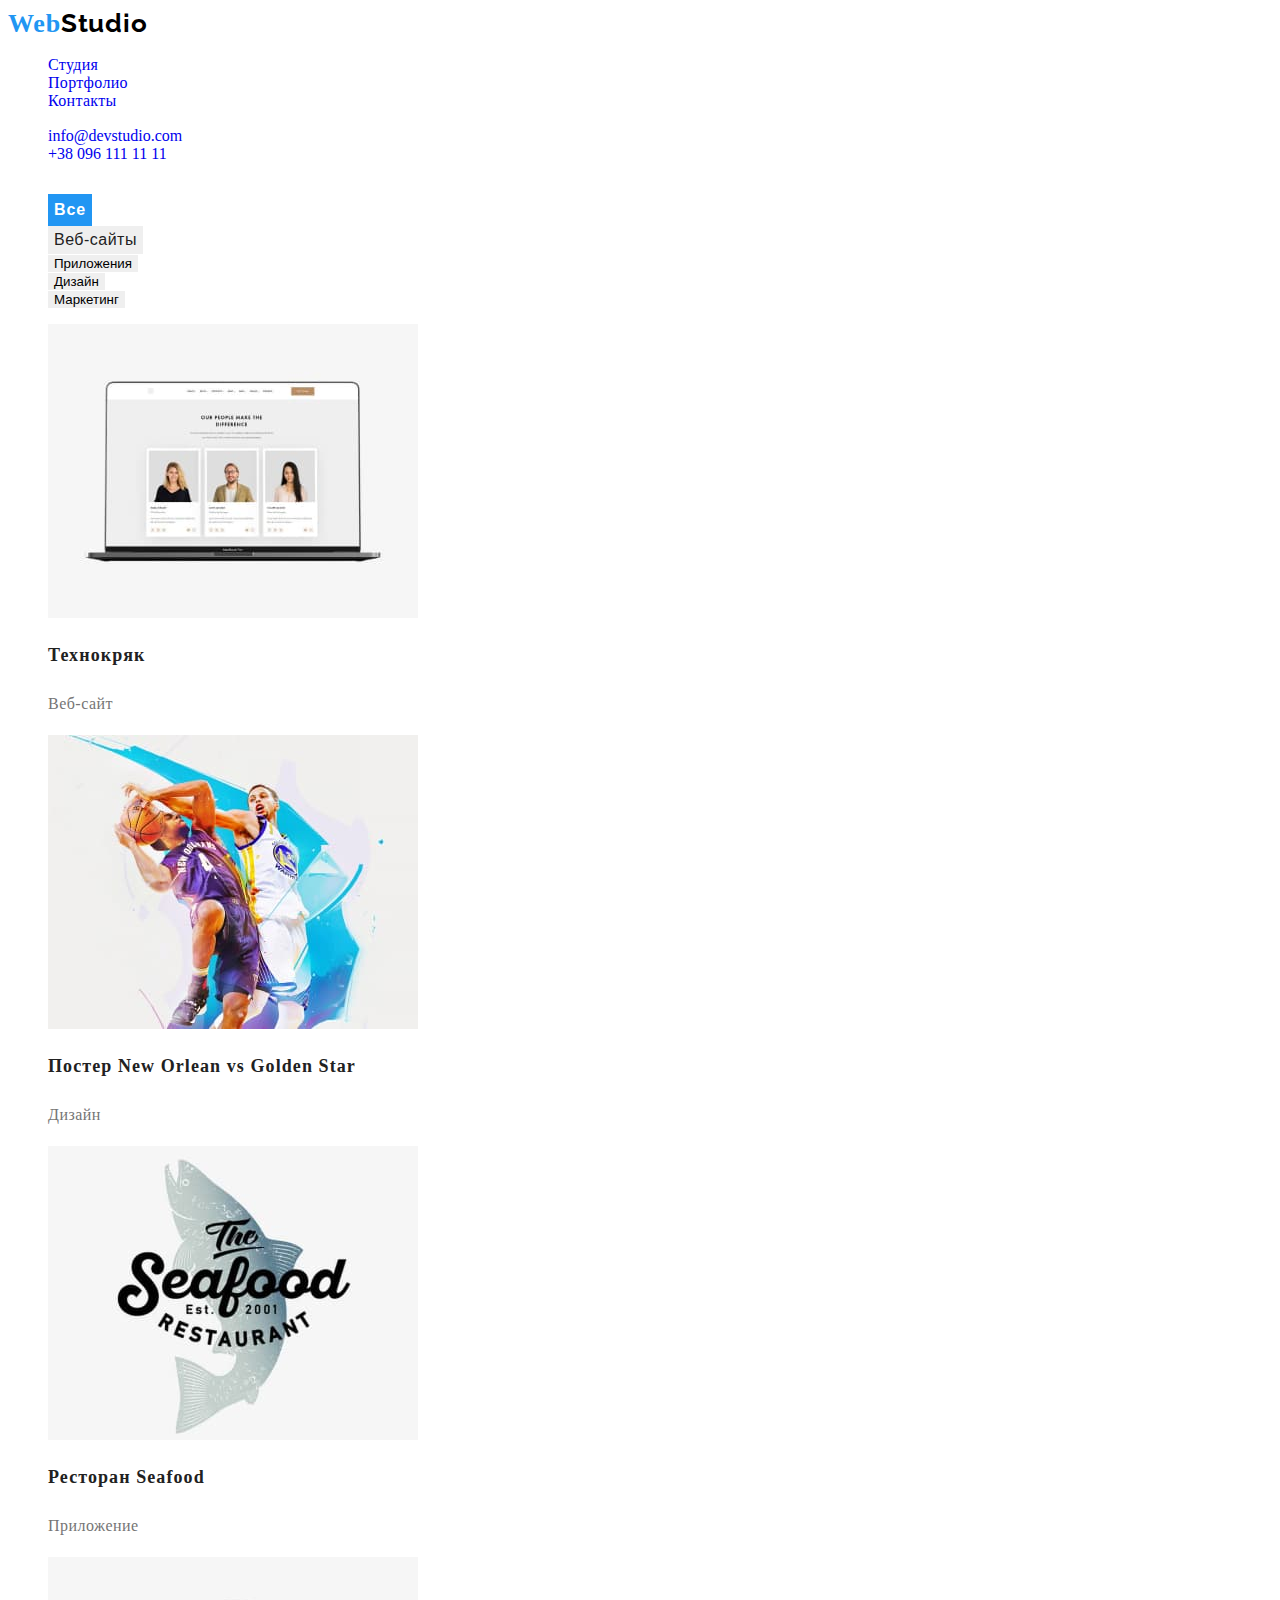
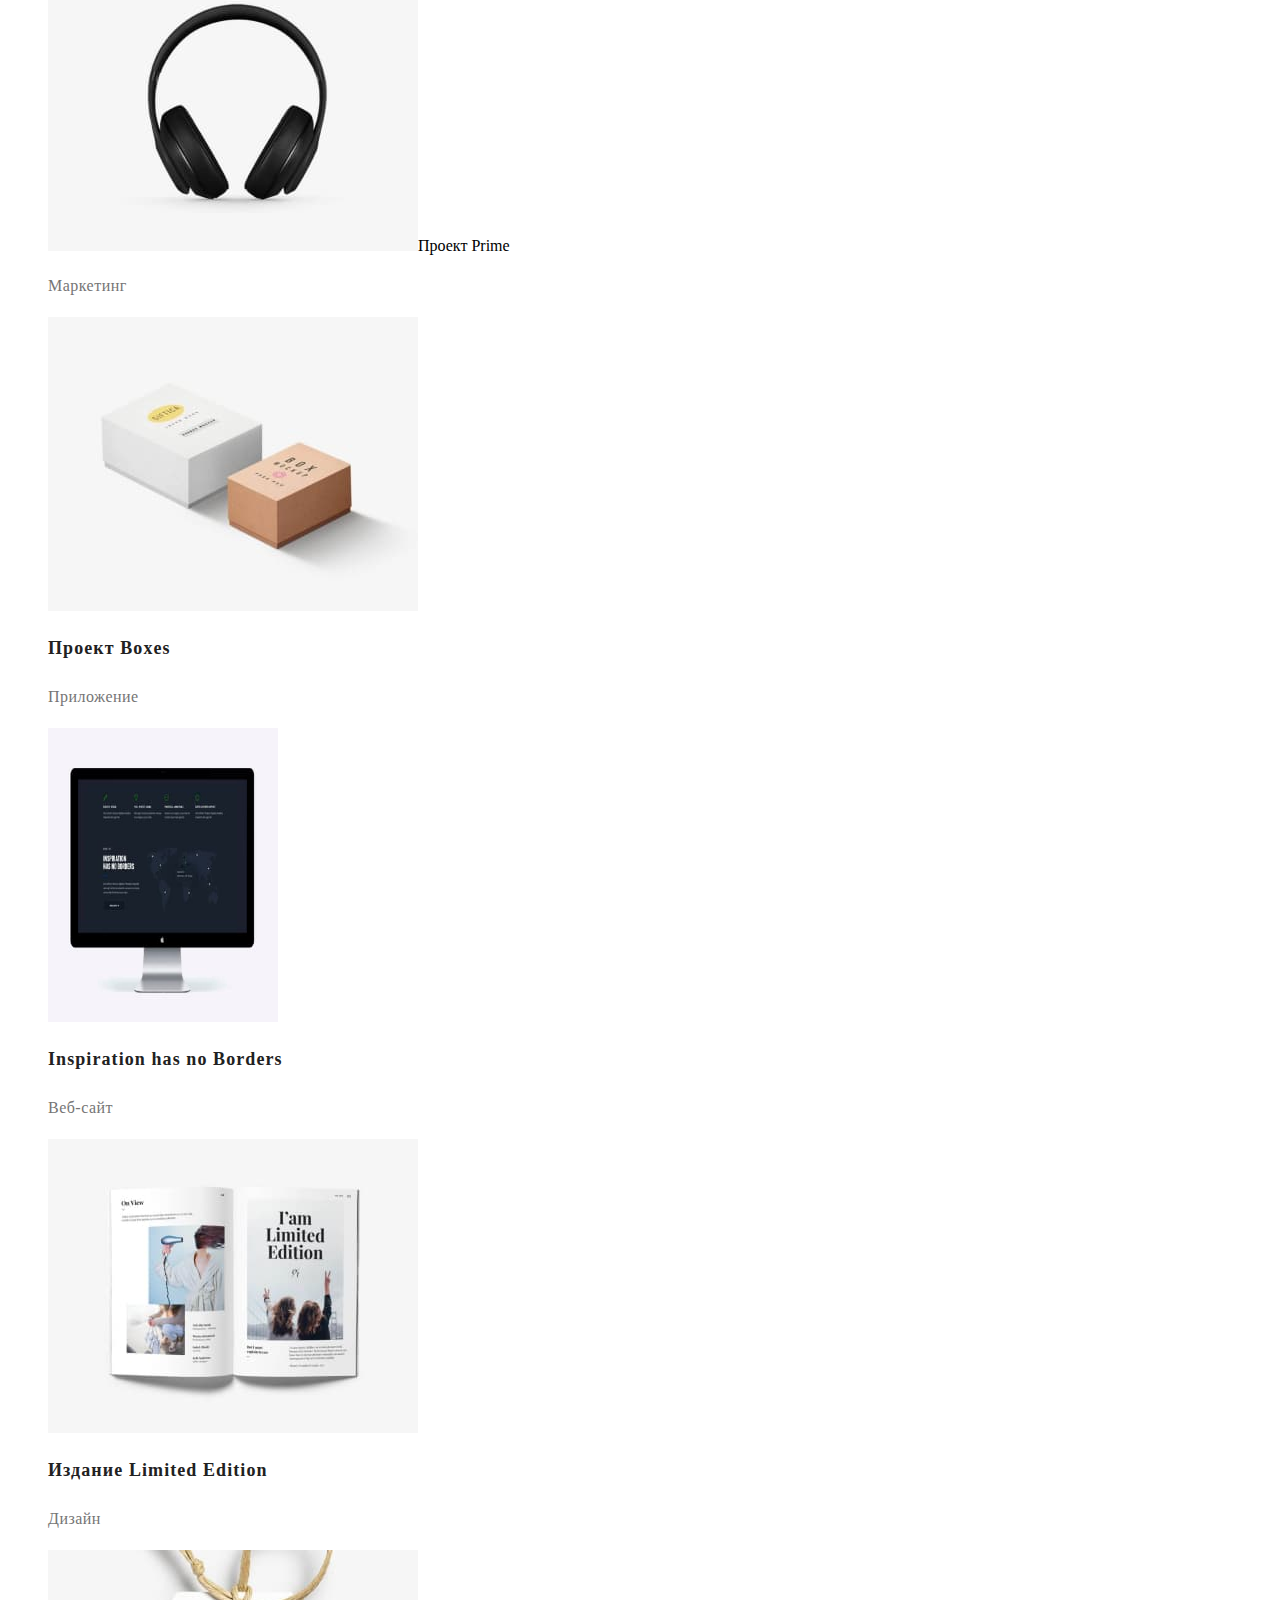
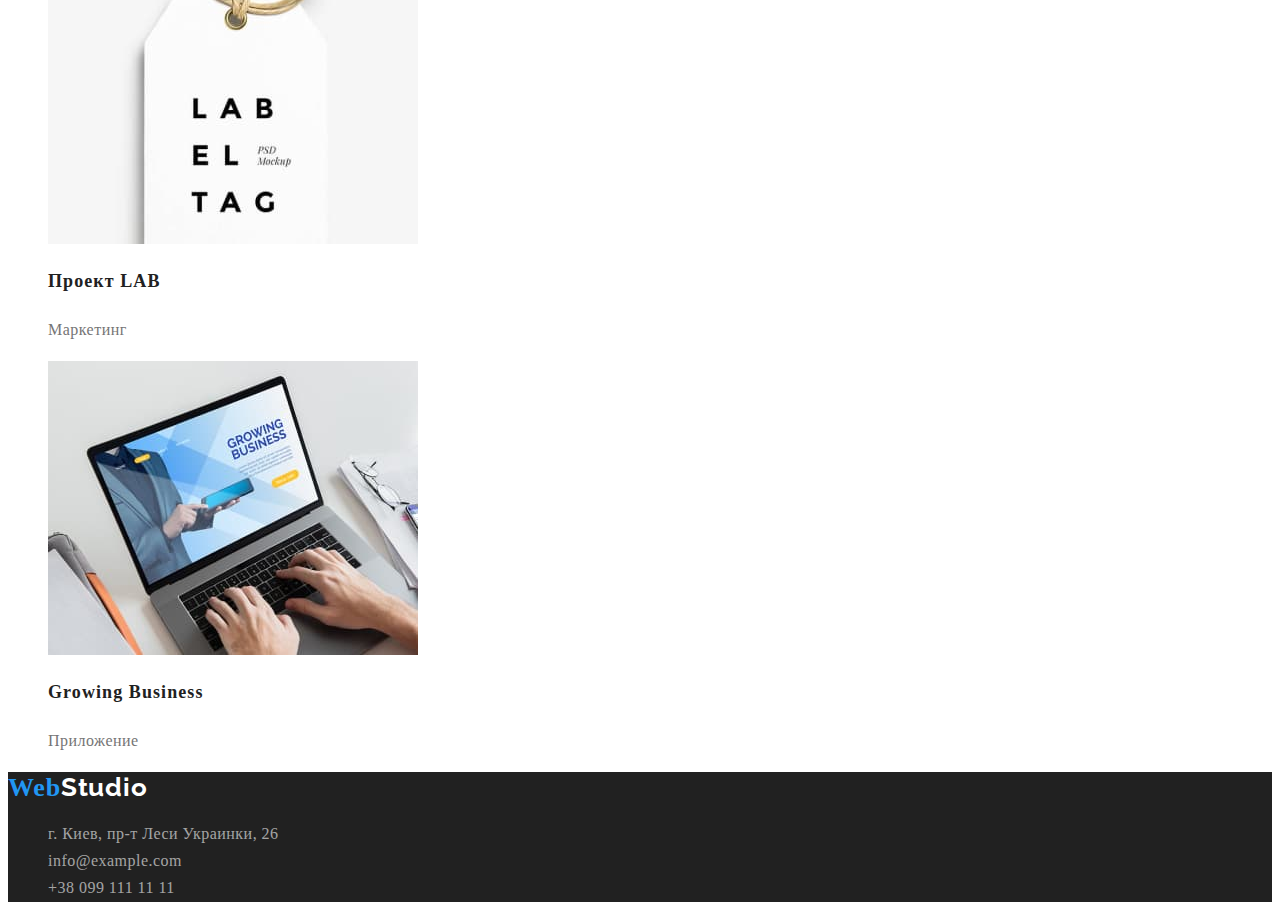
==== commit 83c85115: "Добавлены новые переменные" ====
--- a/portfolio.html
+++ b/portfolio.html
@@ -18,11 +18,11 @@
       <a href="./index.html" class="header-logo">Web<span class="logo">Studio</span></a>
       <nav class="header-navigation">
         <ul class="header-list">
-          <li class="header-item" class="header-link link"><a href="./index.html">Студия</a></li>
+          <li class="header-item"><a href="./index.html" class="header-link link">Студия</a></li>
           <li class="header-item">
-            <a href="./portfolio.html">Портфолио</a>
+            <a href="./portfolio.html" class="header-link link">Портфолио</a>
           </li>
-          <li class="header-item" class="header-link link"><a href="./index.html">Контакты</a></li>
+          <li class="header-item"><a href="./index.html" class="header-link link">Контакты</a></li>
         </ul>
       </nav>
       <ul class="header-list">
--- a/css/style.css
+++ b/css/style.css
@@ -1,23 +1,36 @@
 :root {
   --main-color: #757575;
   --secondary-color: #212121;
-  --logo-color-header: #000000;
-  --logo-color-footer: #ffffff;
+  --logo-color-black: #000000;
+  --logo-color-white: #ffffff;
 }
 
 a {
   text-decoration: none;
 }
 
-a:link {
-  color: var(--secondary-color);
-}
-
-a:active {
-  color: #2196f3;
-}
-
-body {
+/* a:link {
+  color: var(--secondary-color);
+} */
+
+/* a:current {
+  color: #2196f3;
+} */
+
+/* a:active {
+  color: #2196f3;
+} */
+
+ul {
+  list-style: none;
+}
+
+button {
+  cursor: pointer;
+  border: none;
+}
+
+.body {
   font-family: 'Roboto', sans-serif;
   font-weight: 400;
   font-style: normal;
@@ -51,7 +64,7 @@
   font-size: 26px;
   line-height: 1.19;
   letter-spacing: 0.03em;
-  color: var(--logo-color-header);
+  color: var(--logo-color-black);
 }
 
 .footer-logo {
@@ -61,23 +74,19 @@
   font-size: 26px;
   line-height: 1.19;
   letter-spacing: 0.03em;
-  color: var(--logo-color-footer);
-}
-
-.header-list {
+  color: var(--logo-color-white);
+}
+
+.header-item {
   font-weight: 500;
   line-height: 1.14;
   letter-spacing: 0.02em;
   color: var(--main-color);
 }
 
-/* .header-link {
-  font-weight: 500;
-
-  line-height: 1.14;
-  letter-spacing: 0.02em;
-  color: #2196f3;
-} */
+.header-link:current {
+  color: #2196f3;
+}
 
 .section-main {
   font-weight: 900;
@@ -86,7 +95,7 @@
   text-align: center;
   letter-spacing: 0.06em;
   text-transform: uppercase;
-  color: var(--logo-color-footer);
+  color: var(--logo-color-white);
 }
 
 .section {
@@ -101,9 +110,8 @@
   align-items: center;
   text-align: center;
   letter-spacing: 0.06em;
-  border: #2196f3;
   background-color: #2196f3;
-  color: var(--logo-color-footer);
+  color: var(--logo-color-white);
 }
 .section-two-text {
   font-weight: 700;
@@ -166,13 +174,13 @@
   color: var(--main-color);
 }
 
-.header-list,
+/* .header-list,
 .section-list,
 .section-three-list,
 .section-for-list,
 .footer-list {
   list-style-type: none;
-}
+} */
 
 .adress-text {
   font-style: normal;
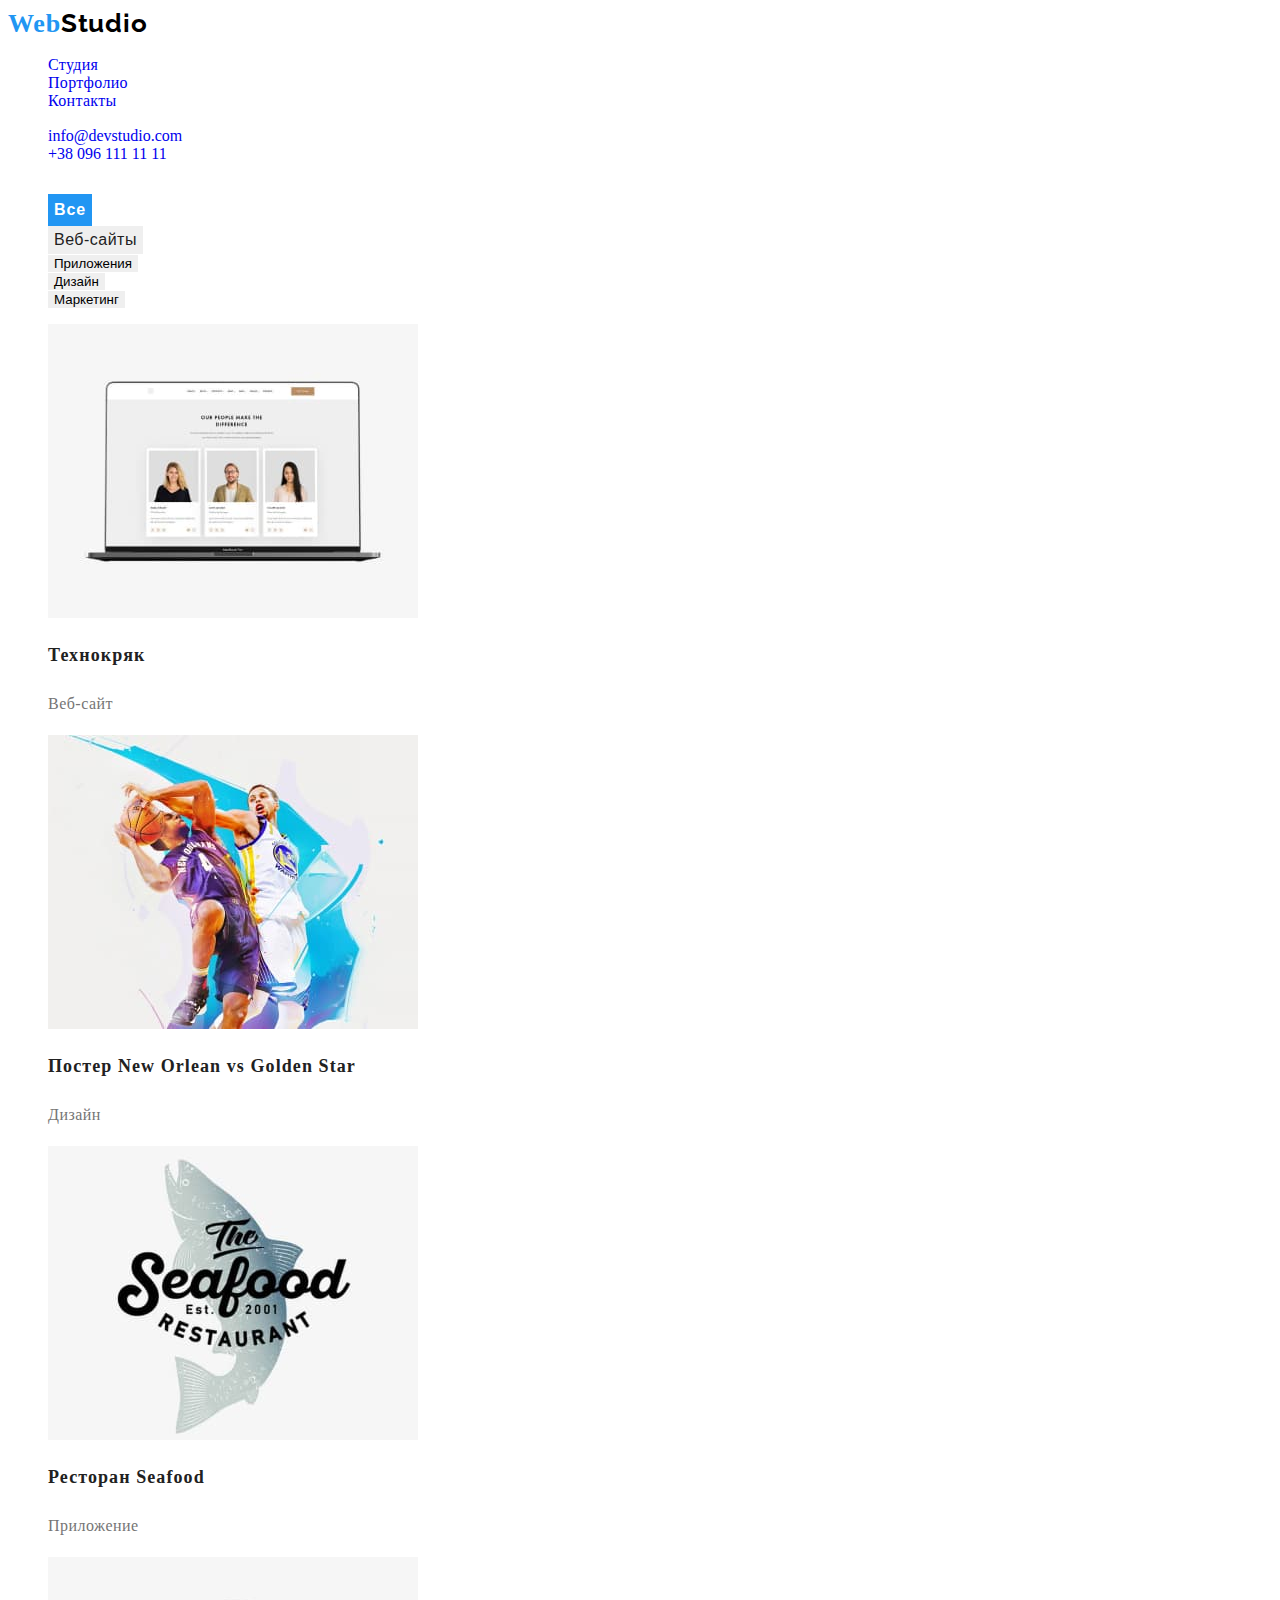
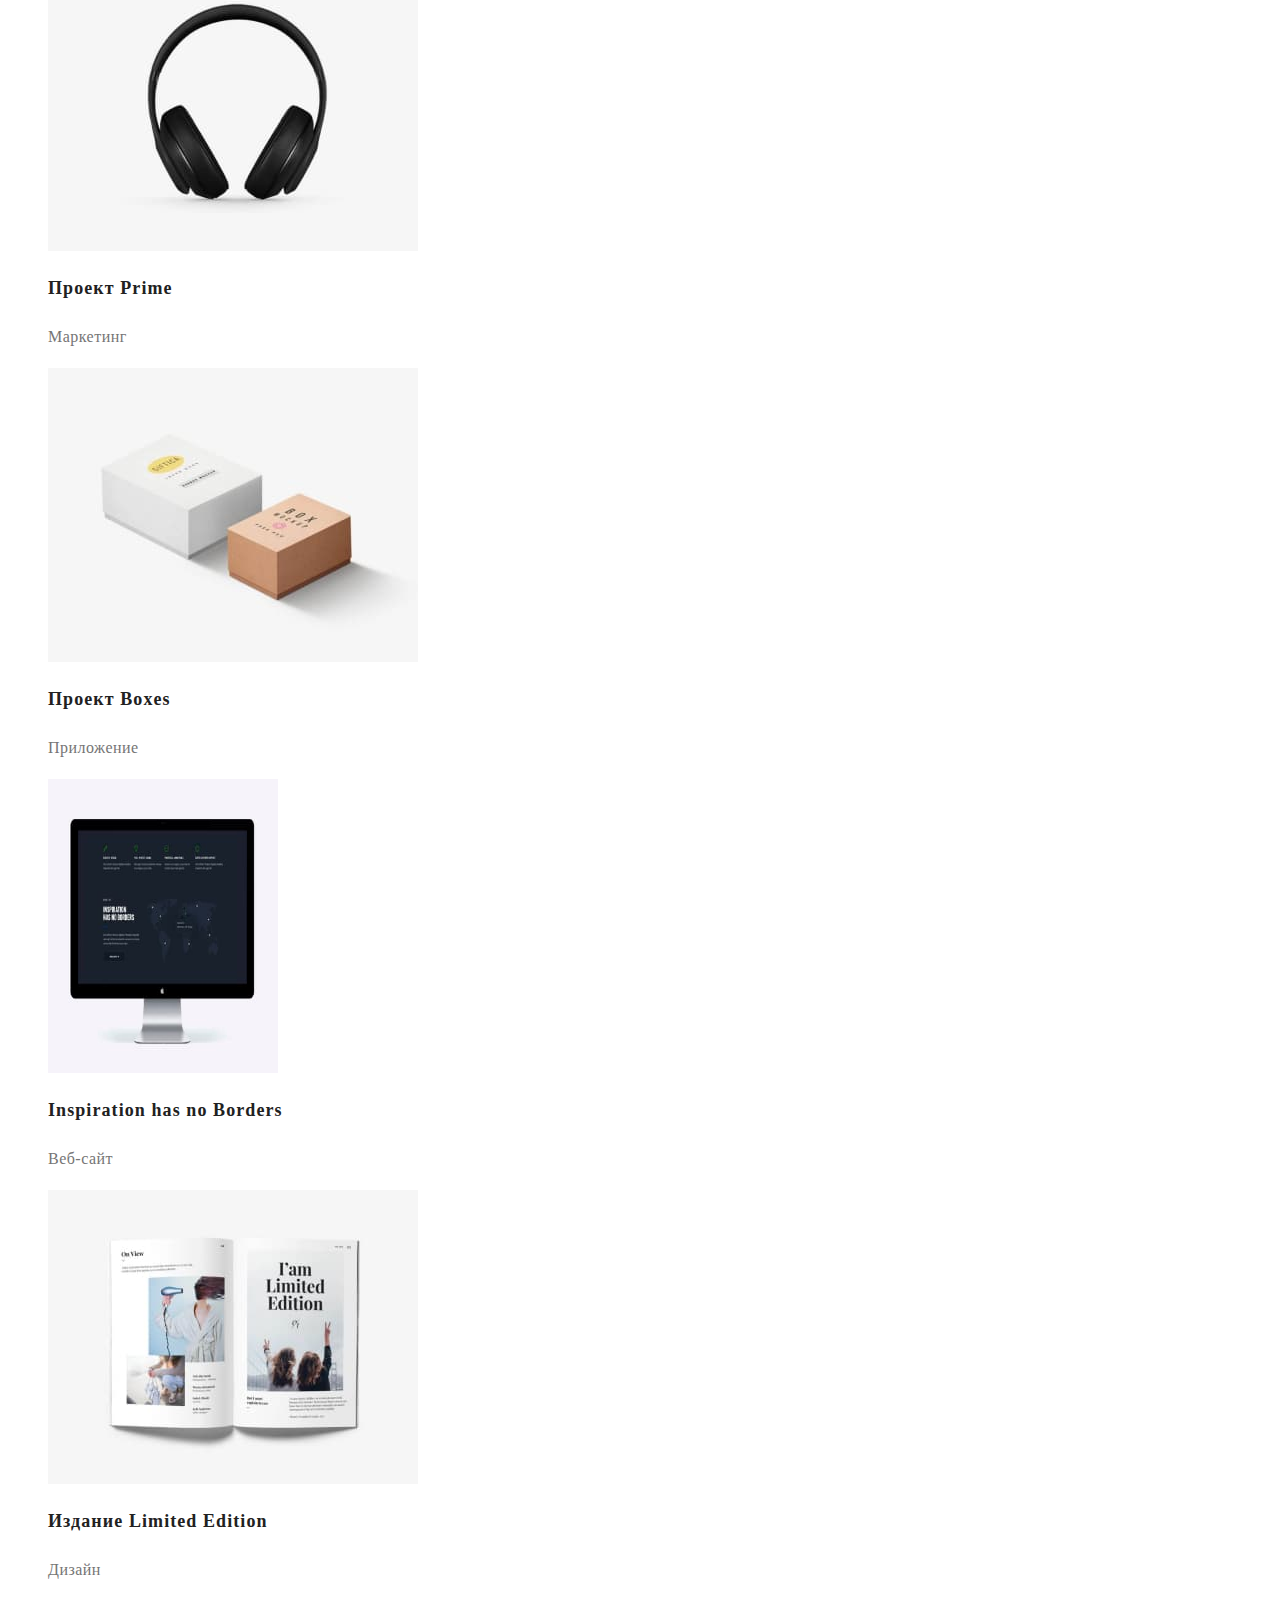
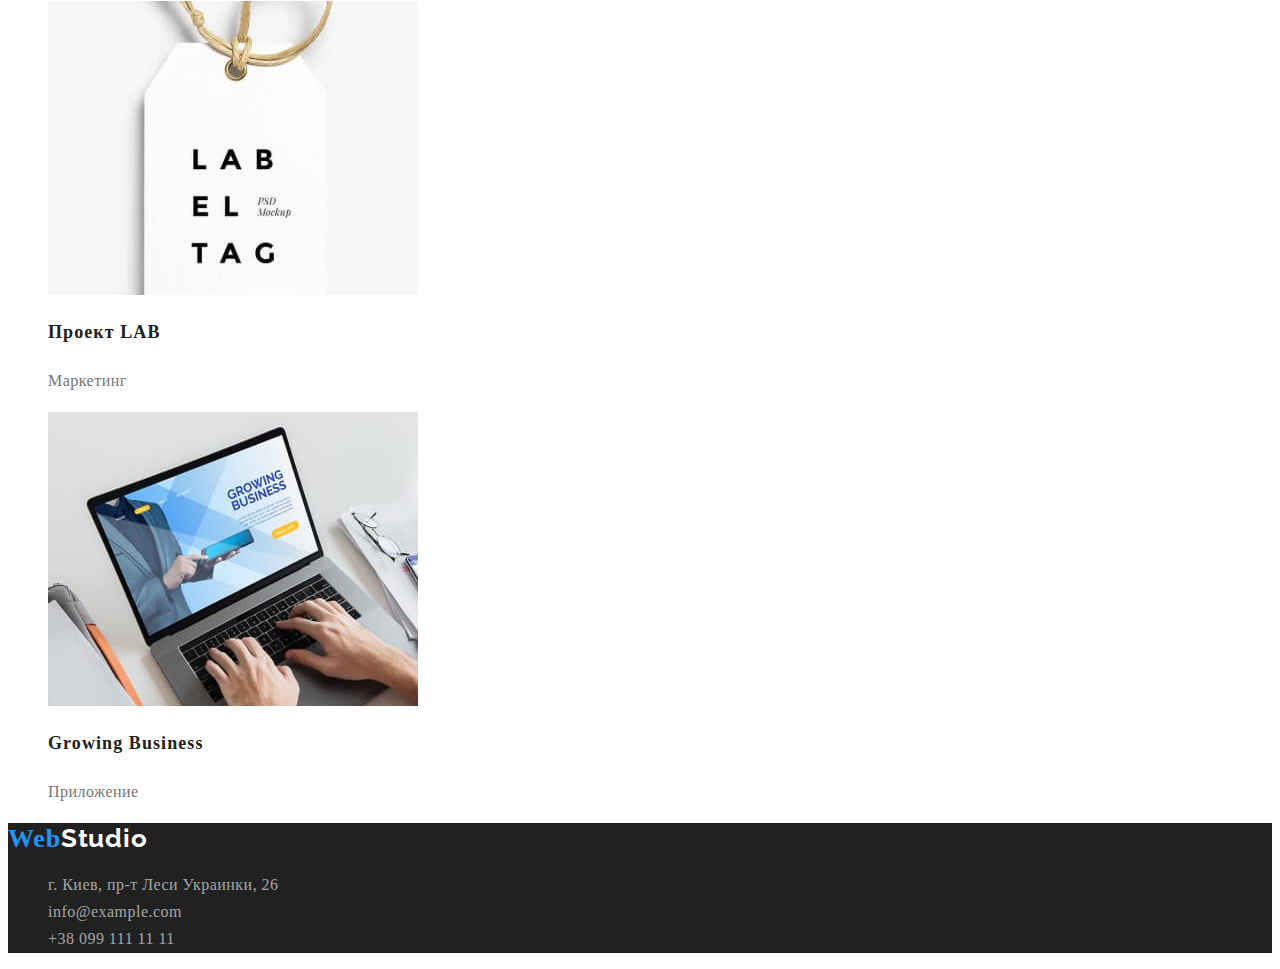
==== commit cffa09d6: "Update portfolio.html" ====
--- a/portfolio.html
+++ b/portfolio.html
@@ -40,9 +40,6 @@
           <li><button type="button" class="portfoili-btn-style">Дизайн</button></li>
           <li><button type="button" class="portfoili-btn-style">Маркетинг</button></li>
         </ul>
-      </section>
-
-      <section>
         <ul class="section-for-list">
           <li>
             <img src="./images/portfolio-1.jpg" alt="технокряк" width="370" height="294" />
@@ -60,7 +57,7 @@
             <p class="portfolio-about">Приложение</p>
           </li>
           <li>
-            <img src="./images/portfolio-4.jpg" alt="прайм" width="370" height="294"
+            <img src="./images/portfolio-4.jpg" alt="прайм" width="370" height="294" />
             <h2 class="portfolio-list">Проект Prime</h2>
             <p class="portfolio-about">Маркетинг</p>
           </li>
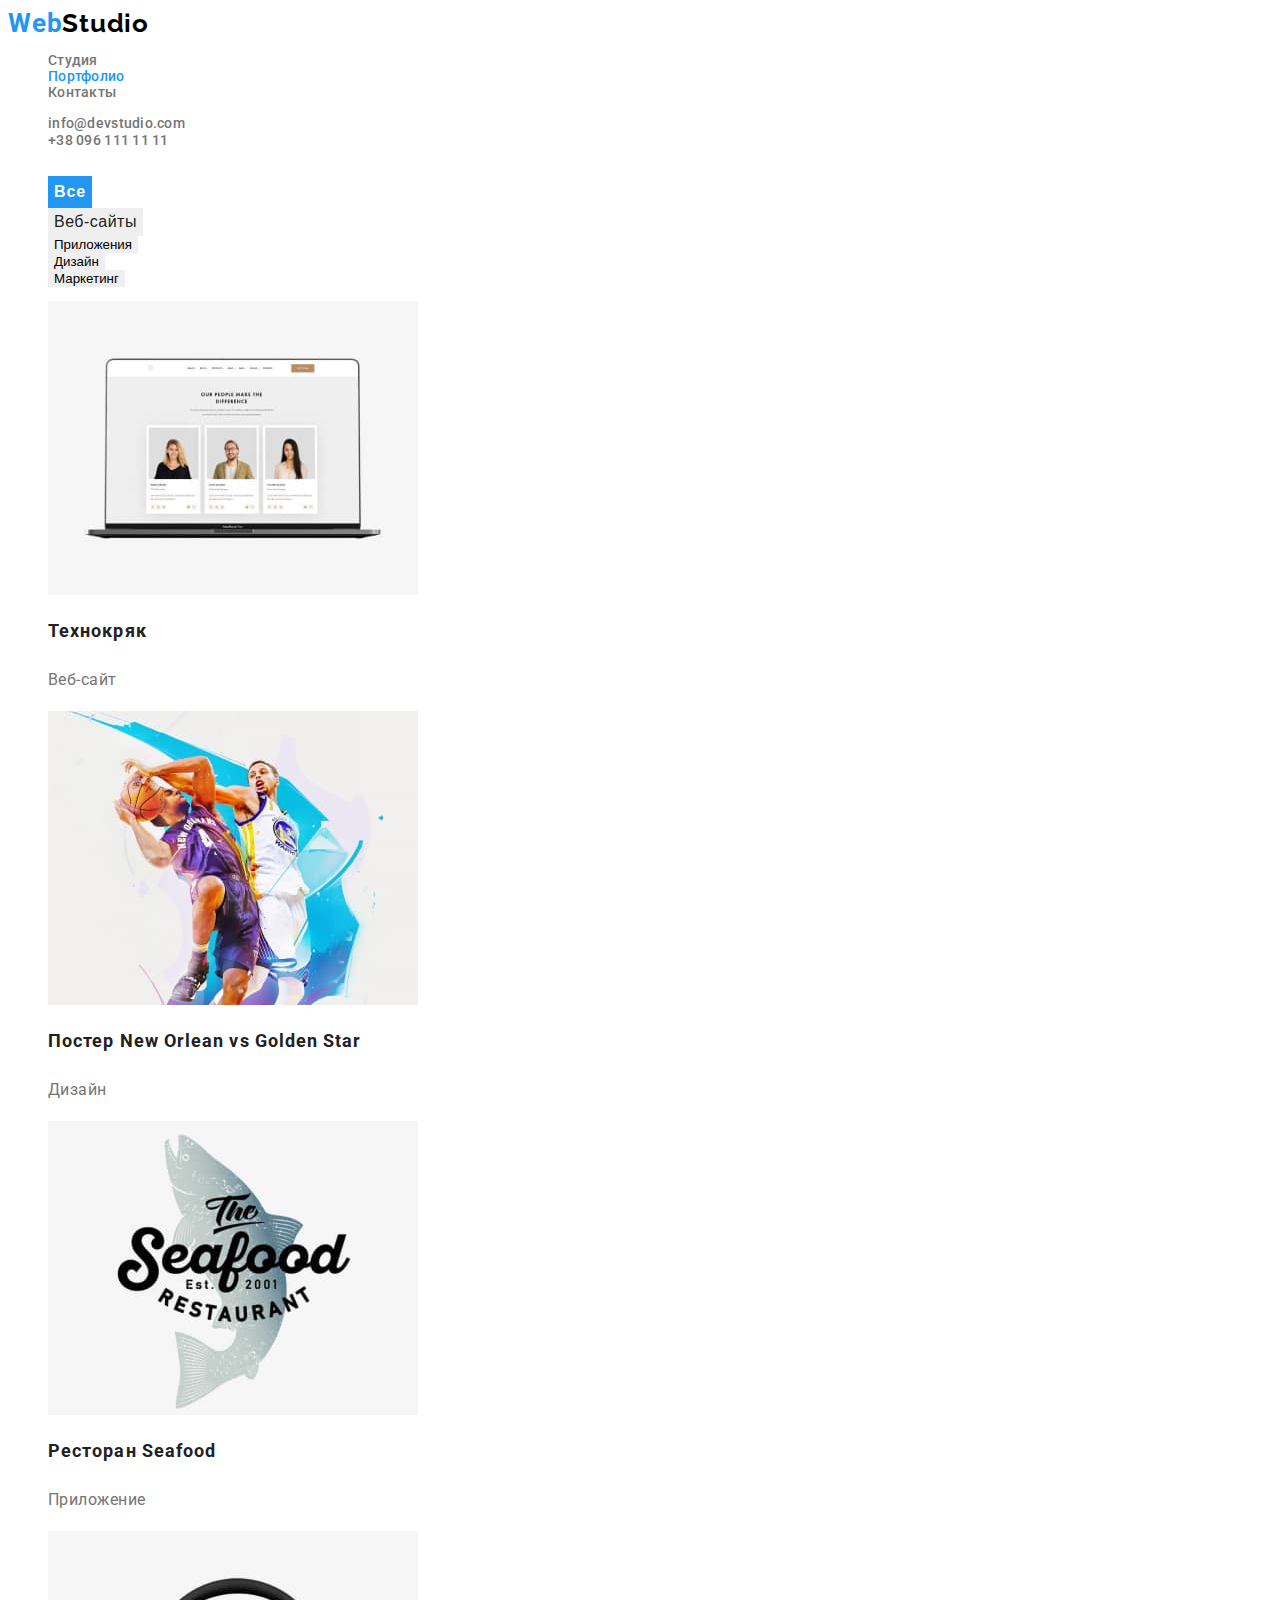
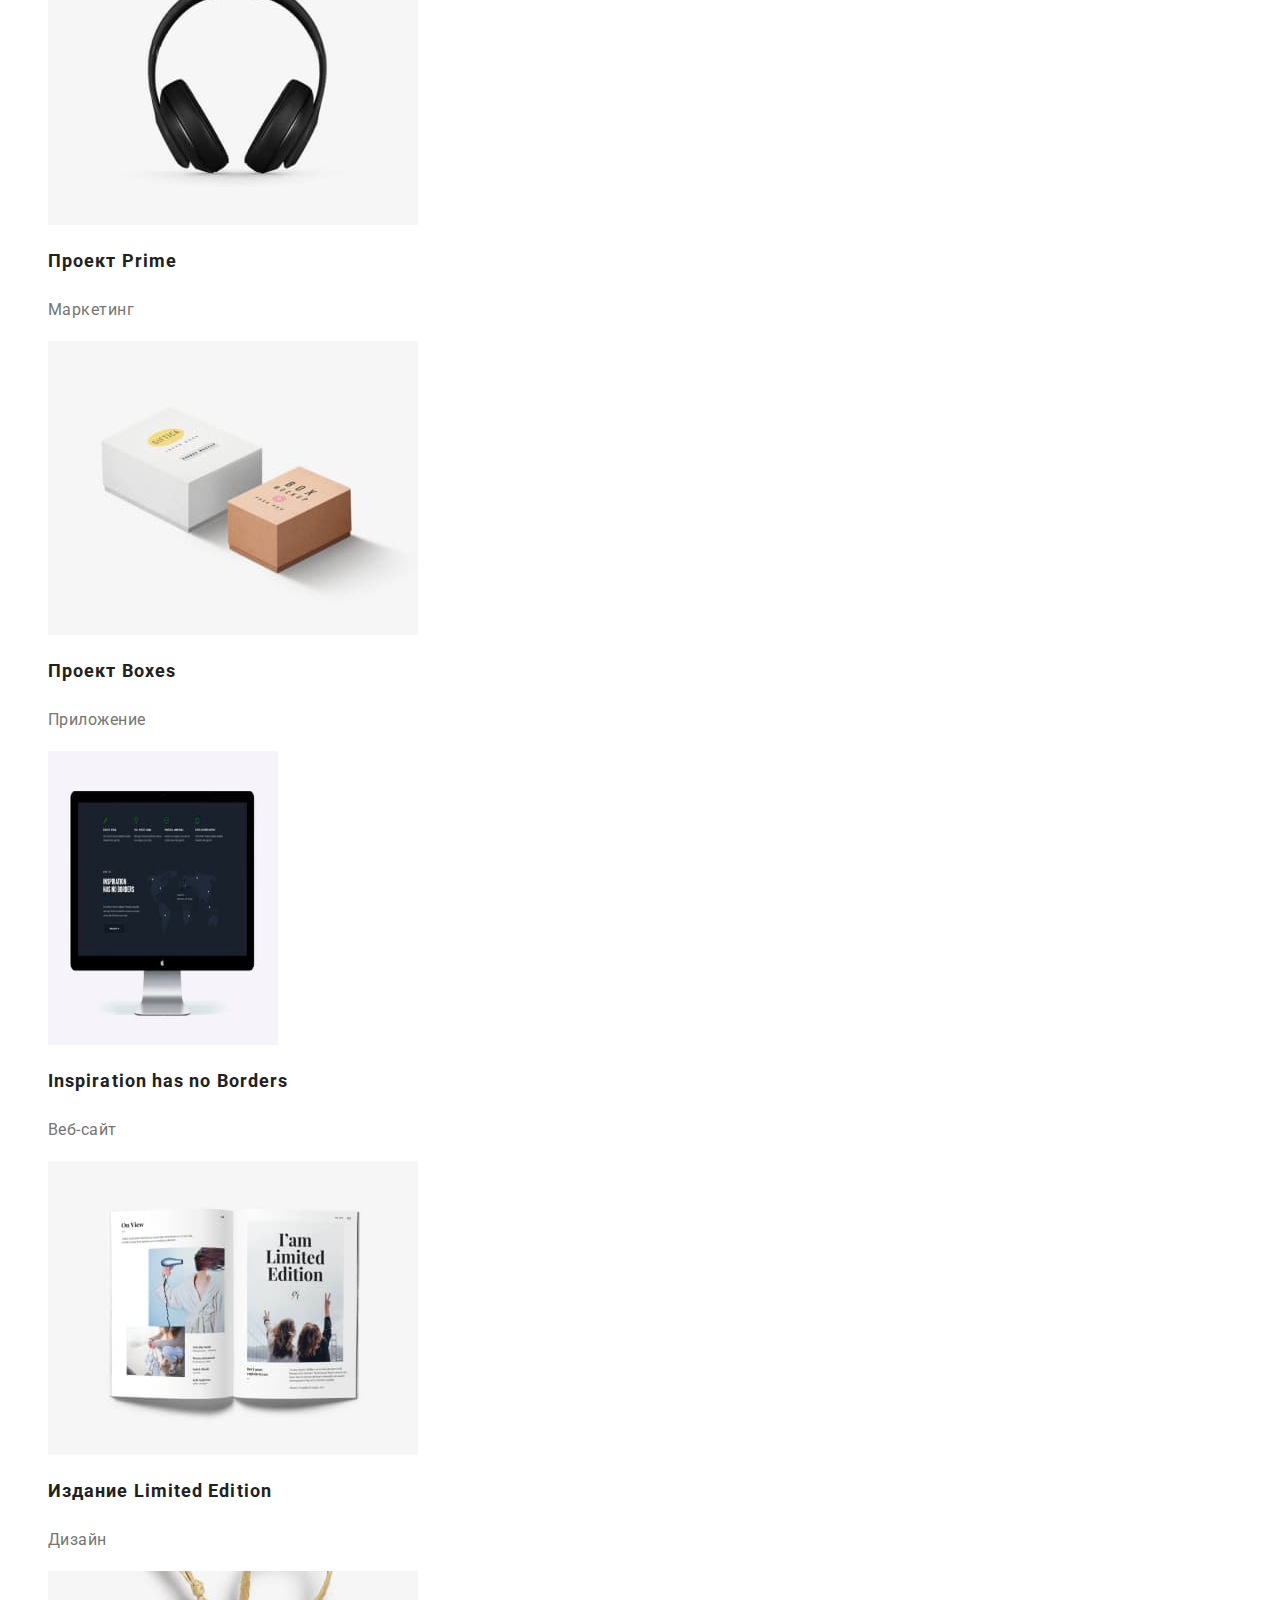
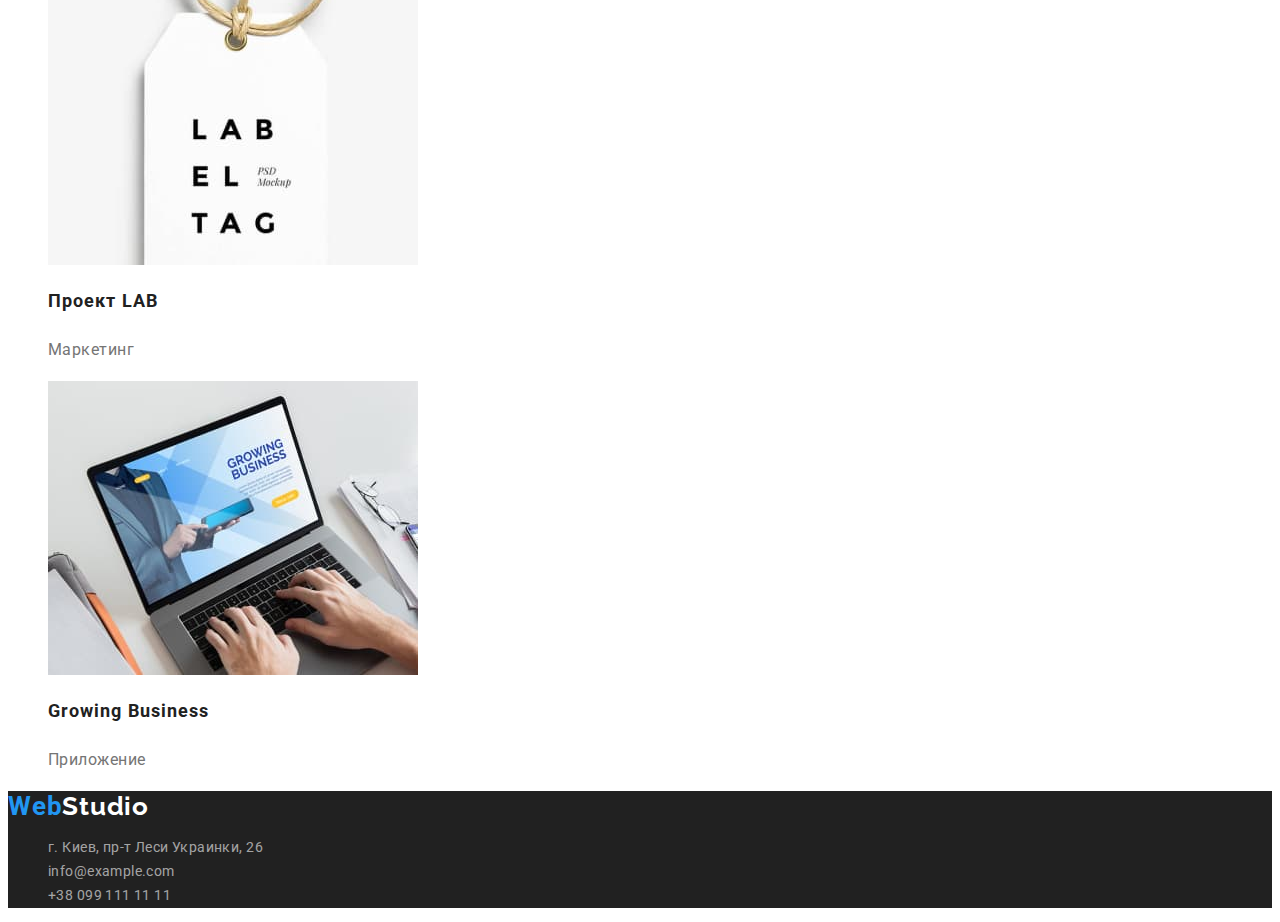
==== commit ec2ff8f3: "Добавлена подсветка активной ссылки" ====
--- a/portfolio.html
+++ b/portfolio.html
@@ -18,11 +18,11 @@
       <a href="./index.html" class="header-logo">Web<span class="logo">Studio</span></a>
       <nav class="header-navigation">
         <ul class="header-list">
-          <li class="header-item"><a href="./index.html" class="header-link link">Студия</a></li>
+          <li class="header-item"><a href="./index.html" class="header-link">Студия</a></li>
           <li class="header-item">
-            <a href="./portfolio.html" class="header-link link">Портфолио</a>
+            <a href="./portfolio.html" class="header-link current">Портфолио</a>
           </li>
-          <li class="header-item"><a href="./index.html" class="header-link link">Контакты</a></li>
+          <li class="header-item"><a href="./index.html" class="header-link">Контакты</a></li>
         </ul>
       </nav>
       <ul class="header-list">
--- a/css/style.css
+++ b/css/style.css
@@ -1,8 +1,10 @@
 :root {
   --main-color: #757575;
   --secondary-color: #212121;
-  --logo-color-black: #000000;
-  --logo-color-white: #ffffff;
+  --logo-color-one: #000000;
+  --logo-color-two: #ffffff;
+  --logo-color-left: #2196f3;
+  --hero-color: #2f303a;
 }
 
 a {
@@ -30,7 +32,7 @@
   border: none;
 }
 
-.body {
+body {
   font-family: 'Roboto', sans-serif;
   font-weight: 400;
   font-style: normal;
@@ -55,7 +57,7 @@
   font-size: 26px;
   line-height: 1.19;
   letter-spacing: 0.03em;
-  color: #2196f3;
+  color: var(--logo-color-left);
 }
 
 .logo {
@@ -64,7 +66,7 @@
   font-size: 26px;
   line-height: 1.19;
   letter-spacing: 0.03em;
-  color: var(--logo-color-black);
+  color: var(--logo-color-one);
 }
 
 .footer-logo {
@@ -74,7 +76,7 @@
   font-size: 26px;
   line-height: 1.19;
   letter-spacing: 0.03em;
-  color: var(--logo-color-white);
+  color: var(--logo-color-two);
 }
 
 .header-item {
@@ -84,8 +86,20 @@
   color: var(--main-color);
 }
 
-.header-link:current {
-  color: #2196f3;
+.header-link {
+  font-weight: 500;
+  line-height: 1.14;
+  letter-spacing: 0.02em;
+
+  color: var(--main-color);
+}
+
+.current {
+  color: var(--logo-color-left);
+}
+
+/* .header-link:current {
+  color: var(--logo-color-left); */
 }
 
 .section-main {
@@ -95,11 +109,11 @@
   text-align: center;
   letter-spacing: 0.06em;
   text-transform: uppercase;
-  color: var(--logo-color-white);
+  color: var(--logo-color-two);
 }
 
 .section {
-  background: #2f303a;
+  background: var(--hero-color);
 }
 
 .section-btn {
@@ -110,12 +124,14 @@
   align-items: center;
   text-align: center;
   letter-spacing: 0.06em;
-  background-color: #2196f3;
-  color: var(--logo-color-white);
-}
+  background-color: var(--logo-color-left);
+  color: var(--logo-color-two);
+}
+
 .section-two-text {
   font-weight: 700;
   list-style-type: none;
+  font-size: 14px;
   line-height: 1.14;
   letter-spacing: 0.03em;
   text-transform: uppercase;
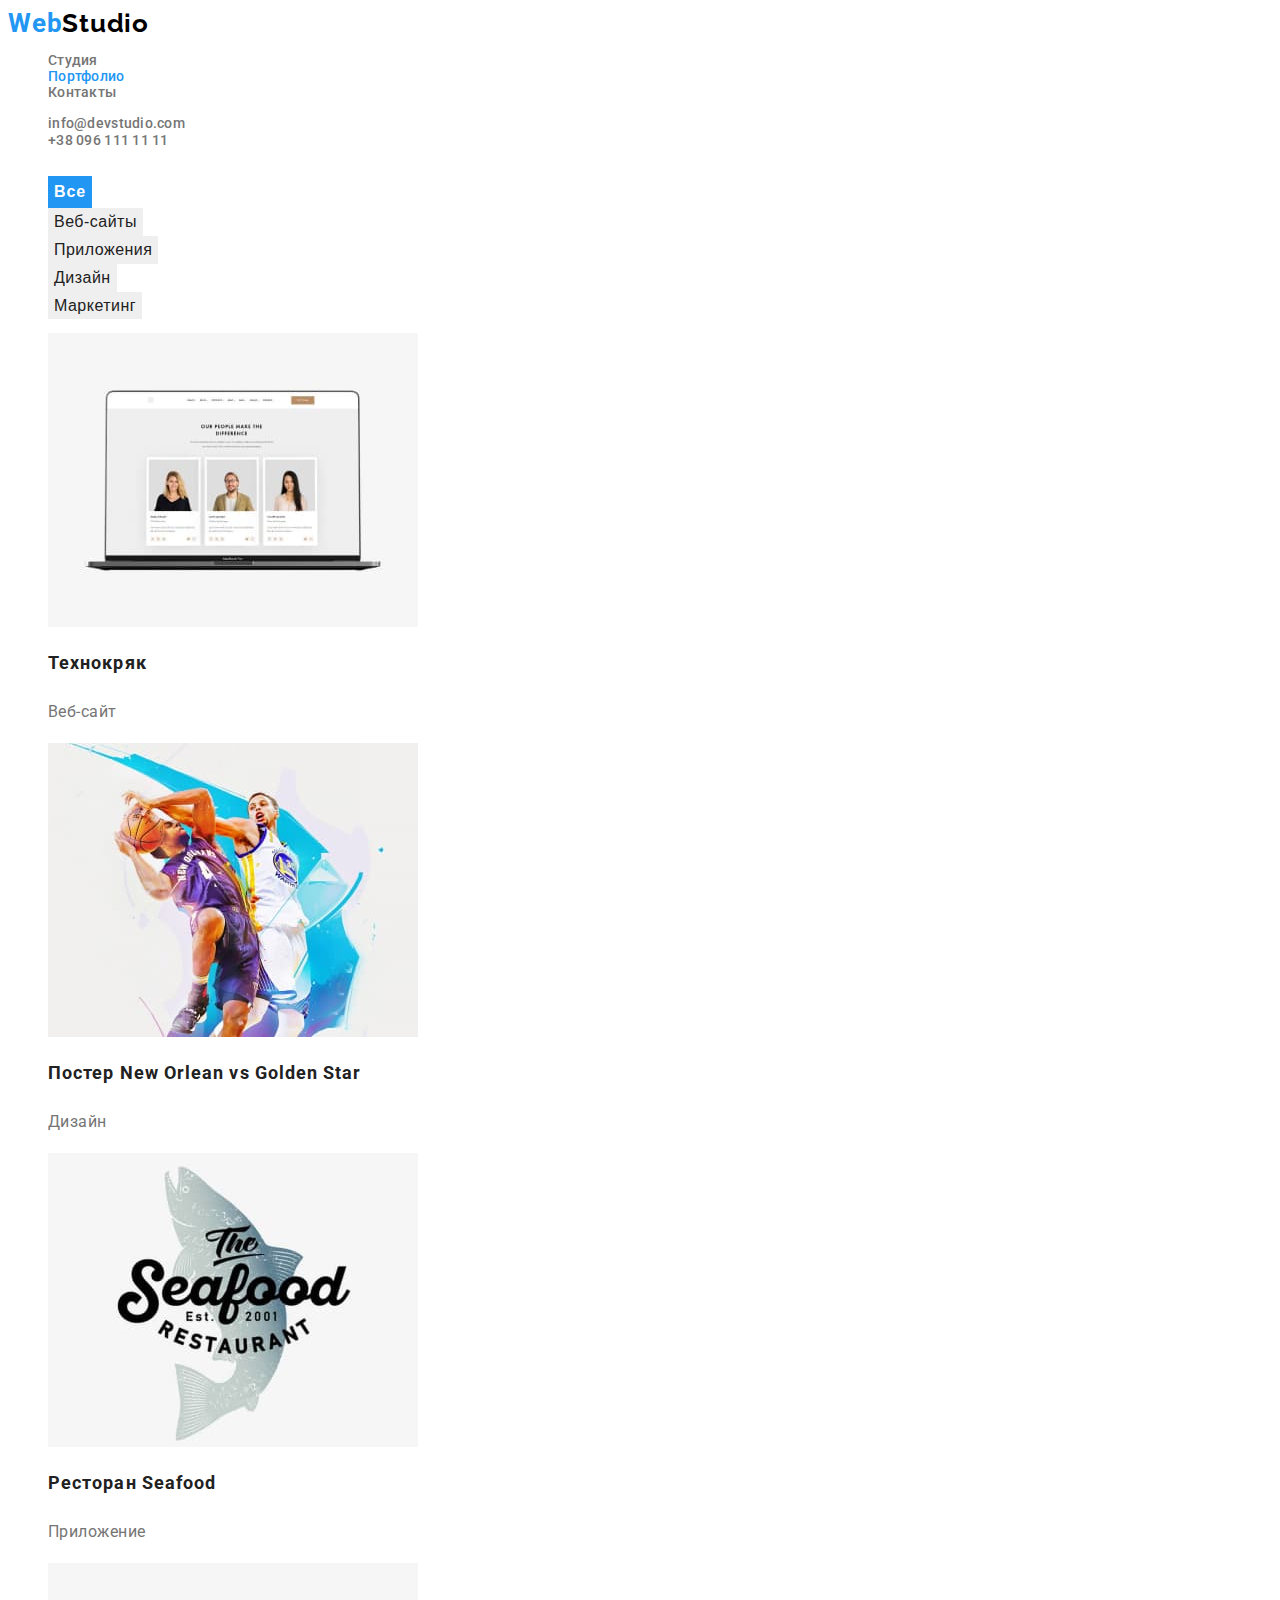
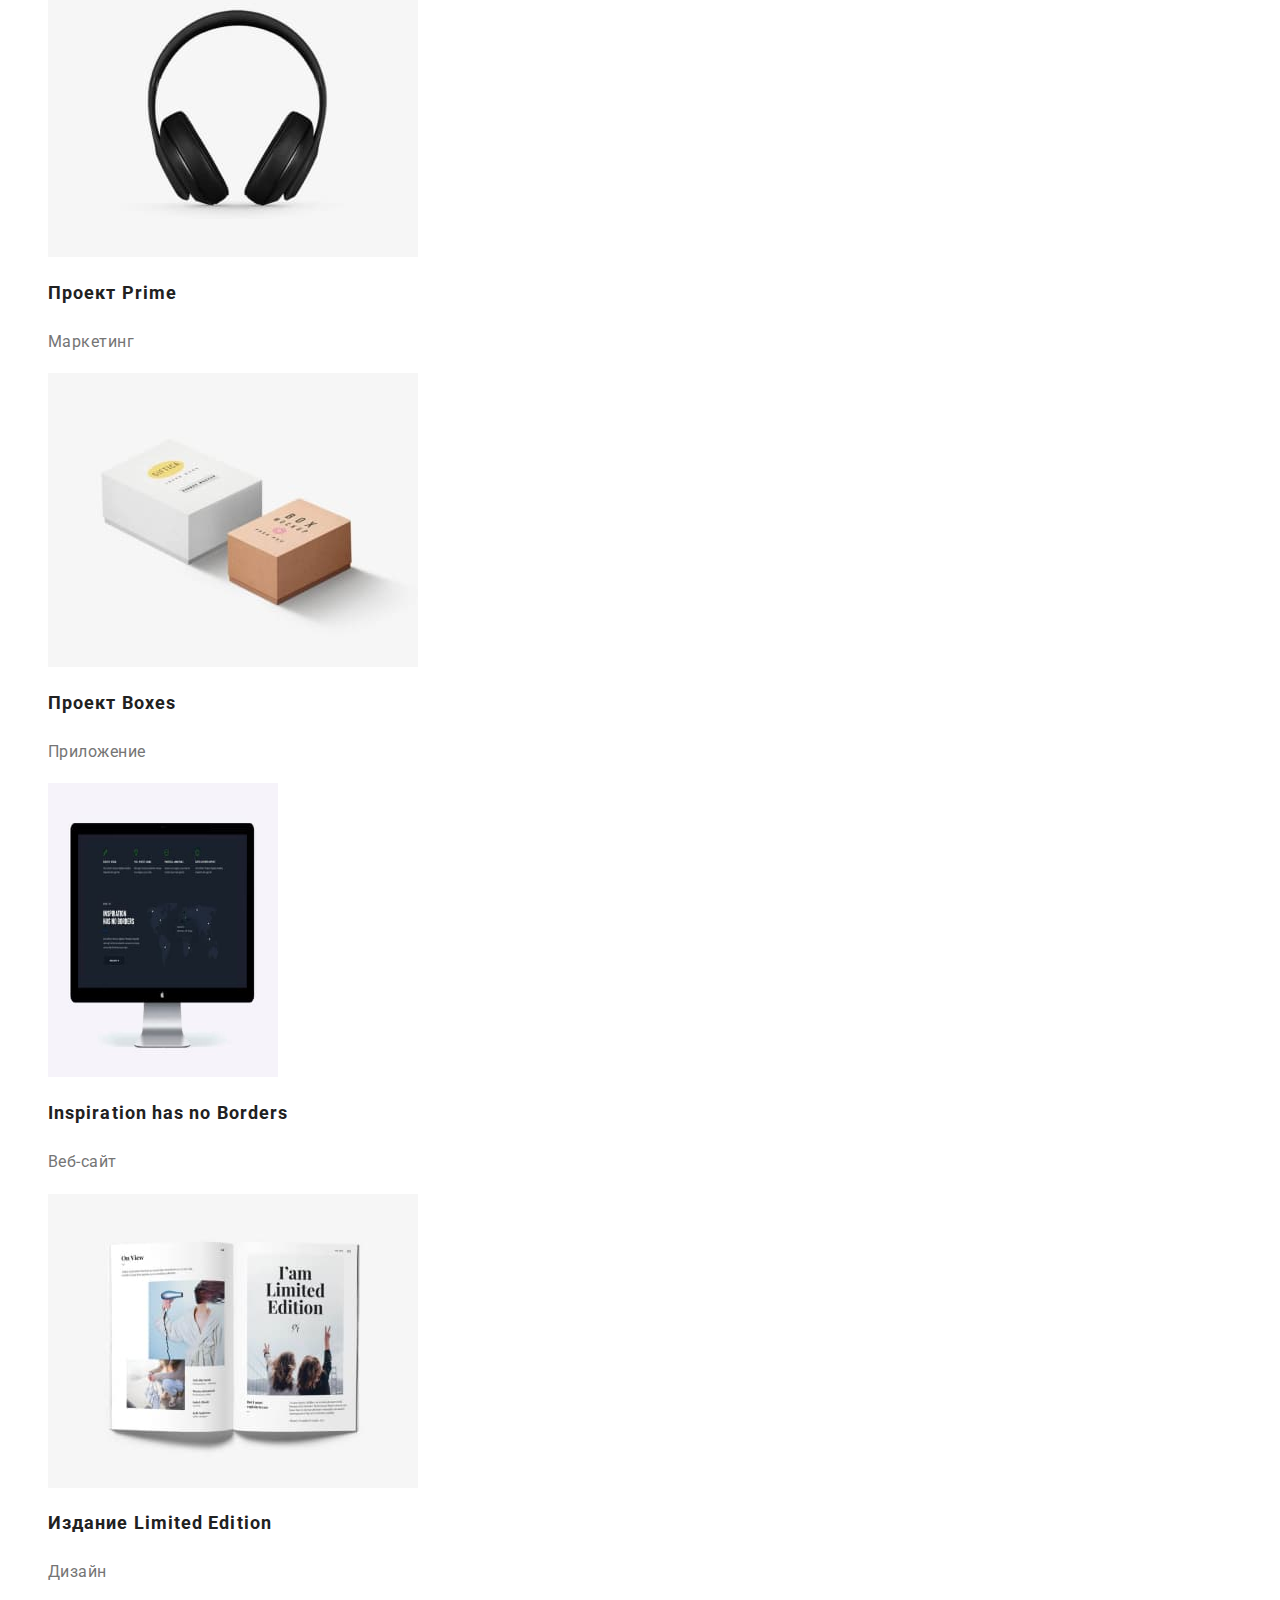
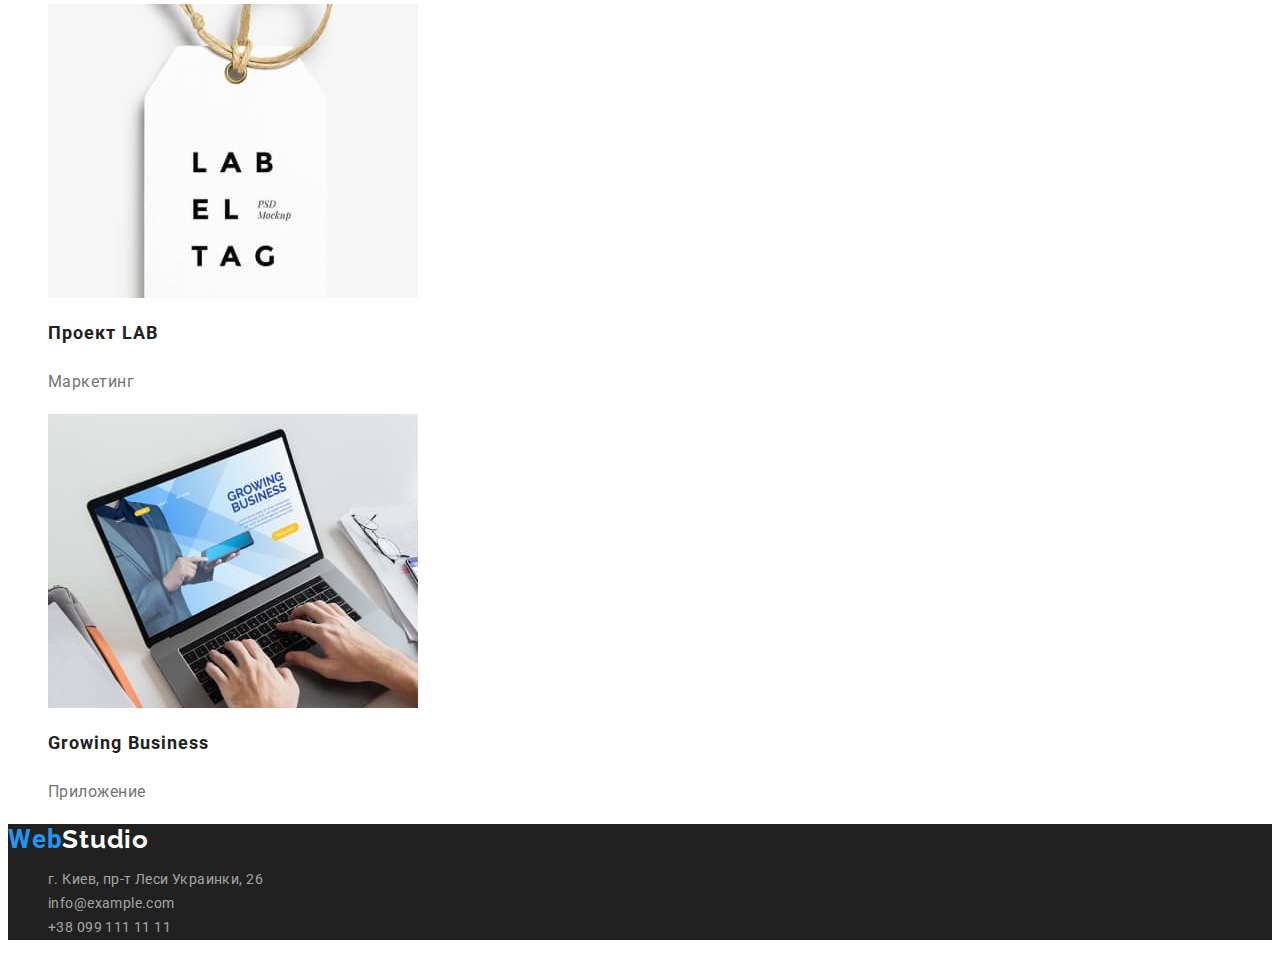
==== commit 674de423: "Добавлен hover на кнопки" ====
--- a/portfolio.html
+++ b/portfolio.html
@@ -36,9 +36,9 @@
         <ul class="portfolio-btn">
           <li><button type="button" class="section-btn">Все</button></li>
           <li><button type="button" class="portfolio-btn-style">Веб-сайты</button></li>
-          <li><button type="button" class="portfoili-btn-style">Приложения</button></li>
-          <li><button type="button" class="portfoili-btn-style">Дизайн</button></li>
-          <li><button type="button" class="portfoili-btn-style">Маркетинг</button></li>
+          <li><button type="button" class="portfolio-btn-style">Приложения</button></li>
+          <li><button type="button" class="portfolio-btn-style">Дизайн</button></li>
+          <li><button type="button" class="portfolio-btn-style">Маркетинг</button></li>
         </ul>
         <ul class="section-for-list">
           <li>
--- a/css/style.css
+++ b/css/style.css
@@ -5,23 +5,12 @@
   --logo-color-two: #ffffff;
   --logo-color-left: #2196f3;
   --hero-color: #2f303a;
+  --btn-hover-color: #188ce8;
 }
 
 a {
   text-decoration: none;
 }
-
-/* a:link {
-  color: var(--secondary-color);
-} */
-
-/* a:current {
-  color: #2196f3;
-} */
-
-/* a:active {
-  color: #2196f3;
-} */
 
 ul {
   list-style: none;
@@ -94,12 +83,12 @@
   color: var(--main-color);
 }
 
+.header-link:hover {
+  color: var(--logo-color-left);
+}
+
 .current {
   color: var(--logo-color-left);
-}
-
-/* .header-link:current {
-  color: var(--logo-color-left); */
 }
 
 .section-main {
@@ -128,6 +117,10 @@
   color: var(--logo-color-two);
 }
 
+.section-btn:hover {
+  background-color: var(--btn-hover-color);
+}
+
 .section-two-text {
   font-weight: 700;
   list-style-type: none;
@@ -190,14 +183,6 @@
   color: var(--main-color);
 }
 
-/* .header-list,
-.section-list,
-.section-three-list,
-.section-for-list,
-.footer-list {
-  list-style-type: none;
-} */
-
 .adress-text {
   font-style: normal;
   line-height: 1.71;
@@ -235,6 +220,11 @@
   color: var(--secondary-color);
 }
 
+.portfolio-btn-style:hover {
+  background-color: var(--logo-color-left);
+  color: var(--logo-color-two);
+}
+
 .footer {
   background: var(--secondary-color);
 }
